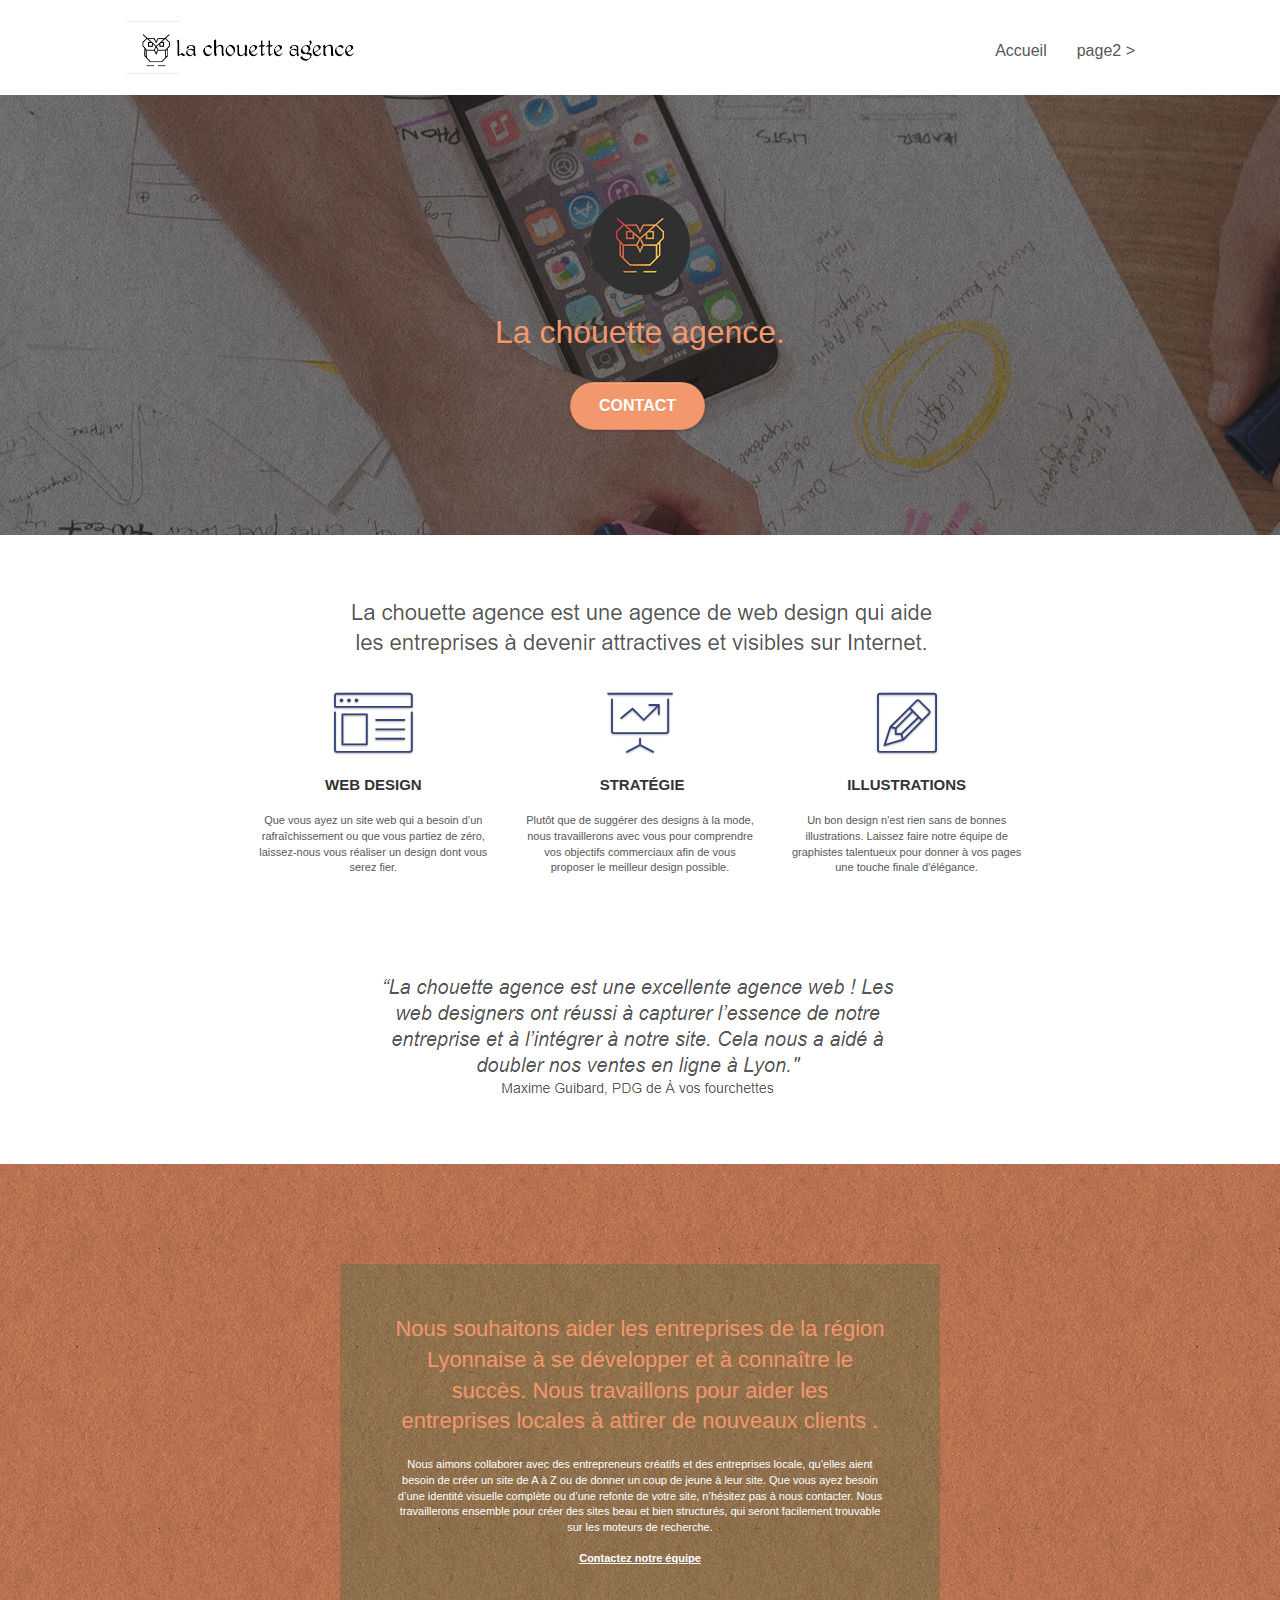
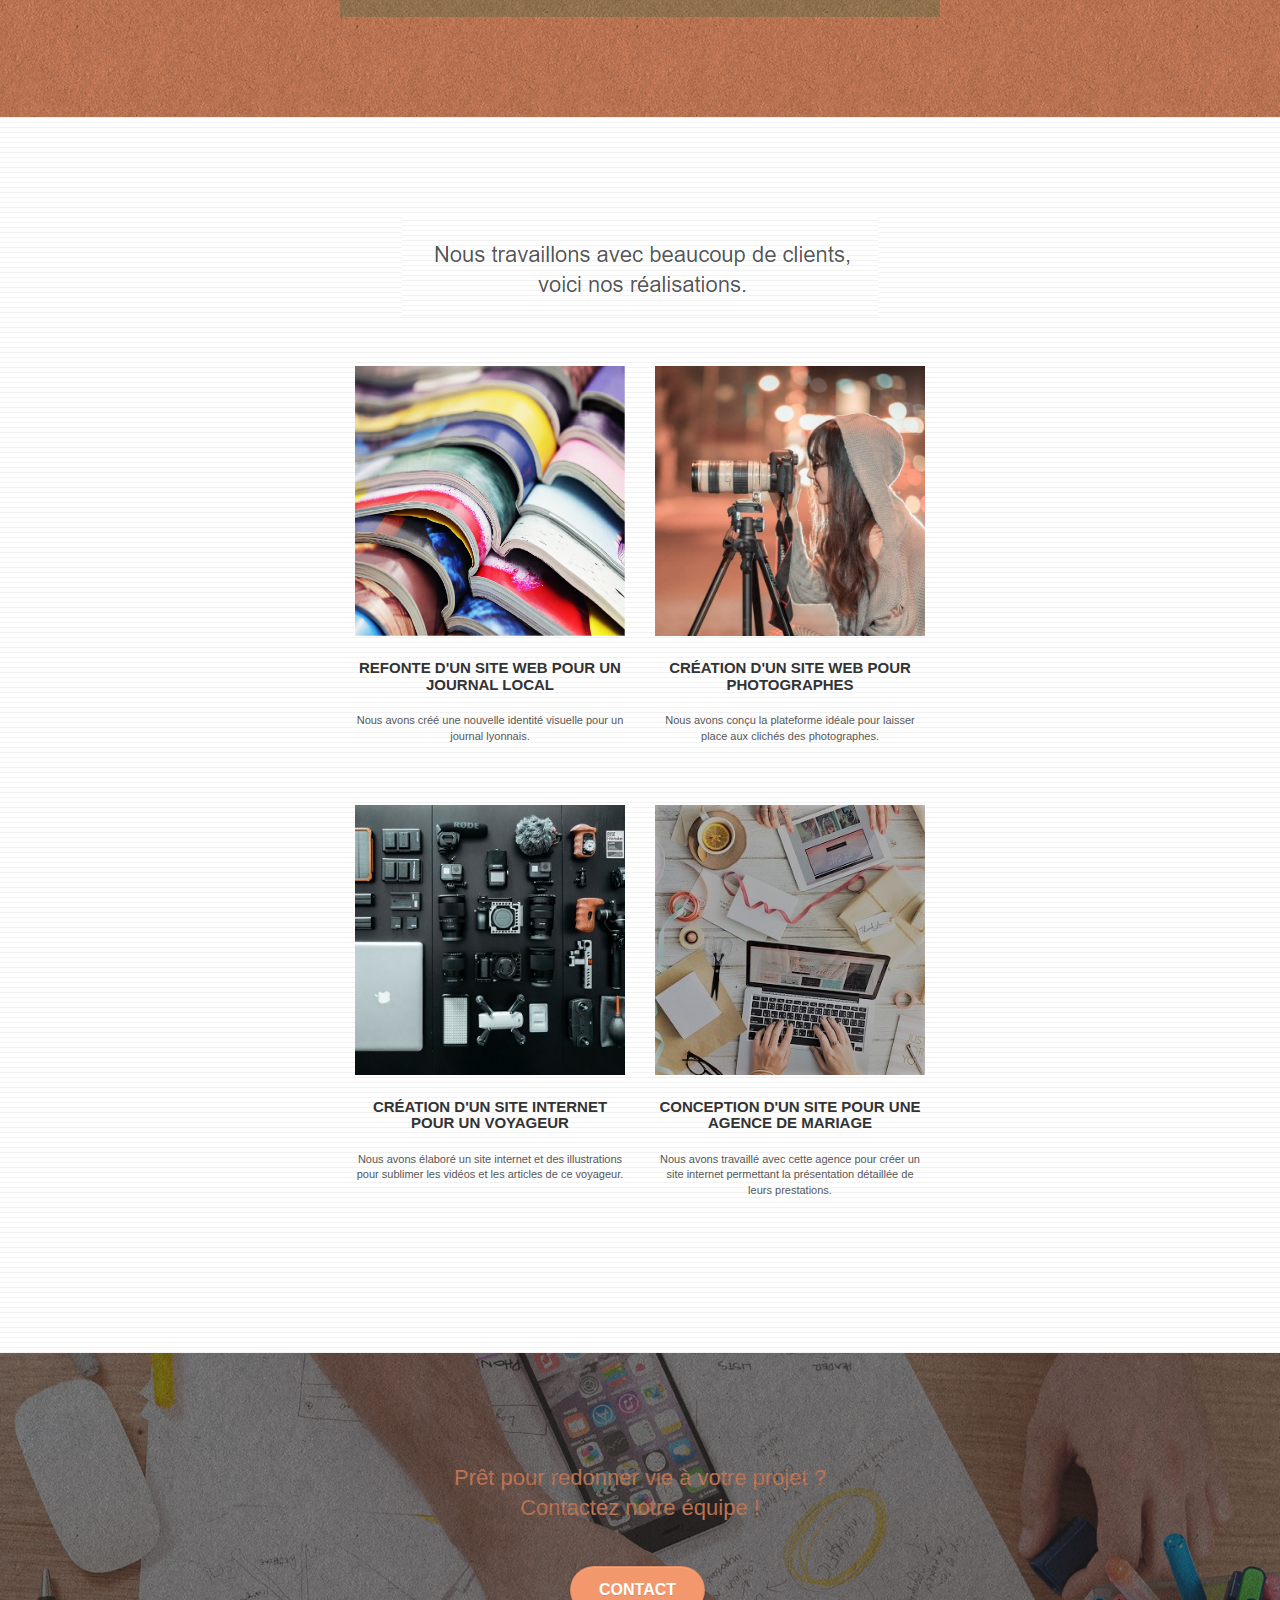
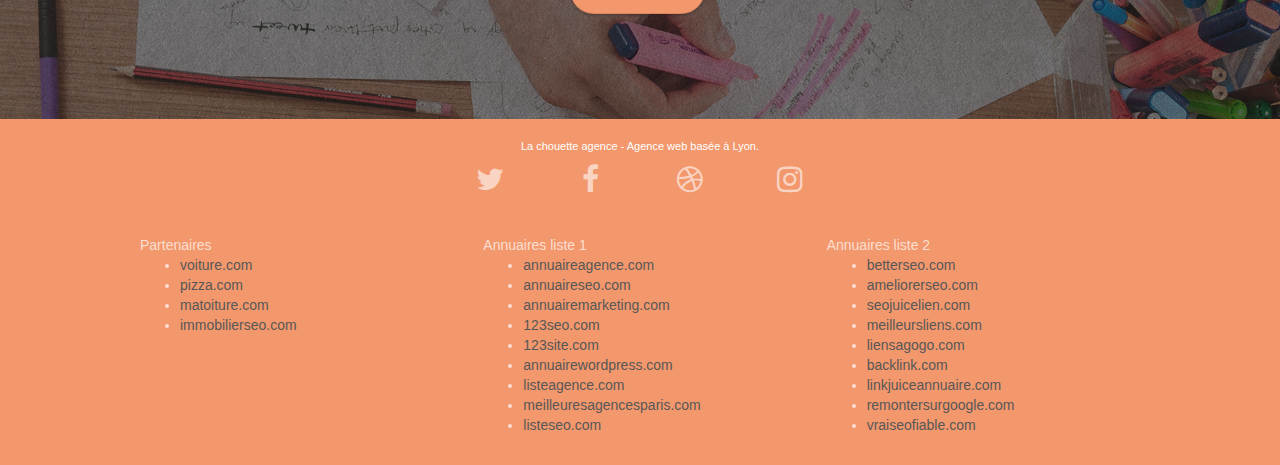
==== index.html @ a727c8bc "modif lang, title et mata name dans head" ====
<!doctype html>
<html lang="fr">
<head>
    <meta charset="utf-8">
    <meta name="description" content="Entreprise webdesign Lyon">
    <meta name="viewport" content="width=device-width, initial-scale=1.0, viewport-fit=cover">
    <link rel="shortcut icon" type="image/png" href="favicon.jpg">
    
	<link rel="stylesheet" type="text/css" href="./css/bootstrap.css">
	<link rel="stylesheet" type="text/css" href="style.css">
	<link rel="stylesheet" type="text/css" href="./css/font-awesome.css">
	<link rel="stylesheet" type="text/css" href="./css/et-line.css">
	
    
	<script src="./js/jquery-2.1.0.js"></script>
	<script src="./js/bootstrap.js"></script>
	<script src="./js/blocs.js"></script>
	<script src="./js/jquery.touchSwipe.js" defer></script>
	<script src="./js/gmaps.js"></script>

    <title>La Chouette Agence - Entreprise webdesign Lyon</title>

    
<!-- Analytics -->
 
<!-- Analytics END -->
    
</head>
<body>
<!-- Principal conteneur -->
<div class="page-container">
    
<!-- bloc-0 -->
<div class="bloc bgc-white l-bloc " id="bloc-0">
	<div class="container bloc-sm">

		<nav class="navbar row">
			<div class="navbar-header">
				<div class="keywords" style="color:#cccccc;font-size:1px;">Agence web à paris, stratégie web, web design, illustrations, design de site web, site web, web, internet, site internet, site</div>
				<a class="navbar-brand" href="index.html"><img src="img/la-chouette-agence.png" alt="paris web design logo agence web meilleure agence" height="40" /></a>
				<div class="keywords" style="color:#cccccc;font-size:1px;">Agence web à paris, stratégie web, web design, illustrations, design de site web, site web, web, internet, site internet, site</div>
				<button id="nav-toggle" type="button" class="ui-navbar-toggle navbar-toggle" data-toggle="collapse" data-target=".navbar-1">
					<span class="sr-only">Toggle navigation</span><span class="icon-bar"></span><span class="icon-bar"></span><span class="icon-bar"></span>
				</button>
			</div>
			<div class="collapse navbar-collapse navbar-1 special-dropdown-nav">
				<ul class="site-navigation nav navbar-nav">
					<li>
						<a href="index.html">Accueil</a>
					</li>
					<li>
					</li>
					<li>
						<a href="page2.html">page2 &gt;</a>
					</li>
				</ul>
			</div>
		</nav>
	</div>
</div>
<!-- bloc-0 END -->

<!-- bloc-1-presentation -->
<div class="bloc bgc-dark-slate-blue bg-banniere d-bloc bg-t-edge bloc-bg-texture texture-paper b-parallax" id="bloc-1-hero">
	<div class="container bloc-lg">
		<div class="row tight-width-whitespace">
			<div class="col-sm-12">
				<img src="img/logo.png" class="center-block image-resize-mode" width="100" alt="La chouette agence, agence web paris, création logo paris" />
				<h1 class="text-center hero-bloc-text tc-white ">
					La chouette agence.
				</h1>
				<div class="text-center">
					<a href="page2.html" class="btn btn-lg btn-clean btn-rd cta-hero btn-atomic-tangerine" id="cta-hero">Contact</a>
				</div>
			</div>
		</div>
	</div>
</div>
<!-- bloc-1-presentation END -->

<!-- bloc-2-services -->
<div class="bloc bgc-white l-bloc" id="bloc-2-services">
	<div class="container bloc-md">
		<div class="row">
			<div class="col-sm-12 text-center">
				<img alt="agence web, agence web paris, web design paris, stratégie web" src="img/title.png" />
			</div>
		</div>
		<div class="row voffset-lg med-width-whitespace">
			<div class="col-sm-4">
				<div class="text-center">
					<span class="et-icon-browser sm-shadow icon-dark-slate-blue icons icon-lg"></span>
				</div>
				<h3 class="mg-md text-center">
					Web design
				</h3>
				<p class="text-center ">
					Que vous ayez un site web qui a besoin d&rsquo;un rafraîchissement ou que vous partiez de zéro, laissez-nous vous réaliser un design dont vous serez fier.
				</p>
			</div>
			<div class="col-sm-4">
				<div class="text-center">
					<span class="et-icon-presentation sm-shadow icon-dark-slate-blue icons icon-lg"></span>
				</div>
				<h3 class="mg-md text-center">
					&nbsp;Stratégie
				</h3>
				<p class="text-center ">
					Plutôt que de suggérer des designs à la mode, nous travaillerons avec vous pour comprendre vos objectifs commerciaux afin de vous proposer le meilleur design possible.<br>
				</p>
			</div>
			<div class="col-sm-4">
				<div class="text-center">
					<span class="et-icon-edit sm-shadow icon-dark-slate-blue icons icon-lg"></span>
				</div>
				<h3 class="mg-md text-center">
					Illustrations
				</h3>
				<p class="text-center ">
					Un bon design n'est rien sans de bonnes illustrations. Laissez faire notre équipe de graphistes talentueux pour donner à vos pages une touche finale d'élégance.
				</p>
			</div>
		</div>
		<div class="row voffset-lg voffset">
			<div class="col-xs-12 col-md-8 col-md-offset-2 text-center">
				<img alt="agence web, agence web paris, web design paris, stratégie web" src="img/citation.png" />

			</div>
		</div>
	</div>
</div>
<!-- bloc-2-services END -->

<!-- bloc-3-what-i-do -->
<div class="bloc tc-white bgc-atomic-tangerine bg-presentation d-bloc bloc-bg-texture texture-paper b-parallax" id="bloc-3-what-i-do">
	<div class="container bloc-lg">
		<div class="row tight-width-whitespace black-background">
			<div class="col-sm-12">
				<h2 class="mg-md text-center tc-white">
					Nous souhaitons aider les entreprises de la région Lyonnaise à se développer et à connaître le succès. Nous travaillons pour aider les entreprises locales à attirer de nouveaux clients .<br>
				</h2>
				<p class="text-center white">
					Nous aimons collaborer avec des entrepreneurs créatifs et des entreprises locale, qu’elles aient besoin de créer un site de A à Z ou de donner un coup de jeune à leur site. Que vous ayez besoin d’une identité visuelle complète ou d’une refonte de votre site, n’hésitez pas à nous contacter. Nous travaillerons ensemble pour créer des sites beau et bien structurés, qui seront facilement trouvable sur les moteurs de recherche. <br><br><a class="ltc-white bold-link" href="page2.html">Contactez notre équipe</a><br>
				</p>
			</div>
		</div>
	</div>
</div>
<!-- bloc-3-what-i-do END -->

<!-- bloc-4-portfolio -->
<div class="bloc bgc-white bg-lines-h2-bg bg-repeat l-bloc" id="bloc-4-portfolio">
	<div class="container bloc-lg">
		<div class="row">
			<div class="col-sm-12 text-center">
				<img alt="agence web, agence web paris, web design paris, stratégie web" src="img/title2.png" />
			</div>
		</div>
		<div class="row tight-width-whitespace portfolio-row">
			<div class="col-sm-6">
				<a href="#" data-lightbox="img/1.jpg" data-gallery-id="gallery-1" data-caption="Refonte d'un site web pour un journal local" data-frame="snapshot-lb"><img src="img/1.jpg" alt="paris web design logo agence web meilleure agence et refonte site web journal" class="img-responsive portfolio-thumb" /></a>
				<h3 class="mg-md text-center">
					Refonte d'un site web pour un journal local
				</h3>
				<p class="text-center">
					Nous avons créé une nouvelle identité visuelle pour un journal lyonnais.
				</p>
			</div>
			<div class="col-sm-6">
				<a href="#" data-lightbox="img/2.jpg" data-gallery-id="gallery-1" data-caption="Création d'un site web pour photographes" data-frame="snapshot-lb"><img src="img/2.jpg" class="img-responsive portfolio-thumb" alt="paris web design logo agence web meilleure agence, Création d'un site web pour photographes" /></a>
				<h3 class="mg-md text-center">
					Création d'un site web pour photographes
				</h3>
				<p class="text-center">
					Nous avons conçu la plateforme idéale pour laisser place aux clichés des photographes.
				</p>
			</div>
		</div>
		<div class="row tight-width-whitespace portfolio-row">
			<div class="col-sm-6">
				<a href="#" data-lightbox="img/3.bmp" data-gallery-id="gallery-1" data-caption="Création d'un site internet pour un voyageur" data-frame="snapshot-lb"><img src="img/3.bmp" class="img-responsive portfolio-thumb" alt="paris web design logo agence web meilleure agence, Création d'un site web pour voyageur"/></a>
				<h3 class="mg-md text-center">
					Création d'un site internet pour un voyageur
				</h3>
				<p class="text-center">
					Nous avons élaboré un site internet et des illustrations pour sublimer les vidéos et les articles de ce voyageur.
				</p>
			</div>
			<div class="col-sm-6">
				<a href="#" data-lightbox="img/4.bmp" data-gallery-id="gallery-1" data-caption="Conception d'un site pour une agence de mariage" data-frame="snapshot-lb"><img src="img/4.bmp" class="img-responsive portfolio-thumb" alt="paris web design logo agence web meilleure agence, Création d'un site web pour agence de mariage" /></a>
				<h3 class="mg-md text-center">
					Conception d'un site pour une agence de mariage
				</h3>
				<p class="text-center">
					Nous avons travaillé avec cette agence pour créer un site internet permettant la présentation détaillée de leurs prestations.
				</p>
			</div>
		</div>
	</div>
</div>
<!-- bloc-4-portfolio END -->

<!-- bloc-5-cta -->
<div class="bloc bgc-dark-slate-blue bg-banniere d-bloc bloc-bg-texture texture-paper" id="bloc-5-cta">
	<div class="container bloc-lg">
		<div class="row">
			<h2 class="mg-md text-center tc-white">
				Prêt pour redonner vie à votre projet ?<br>Contactez notre équipe !
			</h2>
			<div class="col-sm-12 text-center">
				<a href="page2.html" class="btn btn-atomic-tangerine btn-clean btn-rd btn-lg cta-hero">Contact</a>
			</div>
		</div>
	</div>
</div>
<!-- bloc-5-cta END -->

<!-- Footer - bloc-8 -->
<div class="bloc bgc-atomic-tangerine d-bloc" id="bloc-8">
	<div class="container bloc-sm">
		<div class="row">
			<div class="col-sm-12">
				<p class="text-center white">
					La chouette agence - Agence web basée à Lyon.<br>
				</p>
				<div class="row row-no-gutters social">
					<div class="col-sm-3">
						<div class="text-center">
							<a class="social" href="index.html"><span class="fa fa-twitter icon-md"></span></a>
						</div>
					</div>
					<div class="col-sm-3">
						<div class="text-center">
							<a class="social" href="index.html"><span class="fa fa-facebook icon-md"></span></a>
						</div>
					</div>
					<div class="col-sm-3">
						<div class="text-center">
							<a class="social" href="index.html"><span class="fa fa-dribbble icon-md"></span></a>
						</div>
					</div>
					<div class="col-sm-3">
						<div class="text-center">
							<a class="social" href="index.html"><span class="fa fa-instagram icon-md"></span></a>
						</div>
					</div>
					<div class="keywords" style="color:#F3976C;">Agence web à paris, stratégie web, web design, illustrations, design de site web, site web, web, internet, site internet, site</div>
				</div>
				<div class="row">
					<div class="col-sm-4">
						Partenaires
							<ul>
								<li><a href="voiture.com">voiture.com</a></li>
								<li><a href="pizza.com">pizza.com</a></li>
								<li><a href="matoiture.com">matoiture.com</a></li>
								<li><a href="immobilierseo.com">immobilierseo.com</a></li>
							</ul>		
					</div>
					<div class="col-sm-4">
						Annuaires liste 1
						<ul>
							<li><a href="annuaireagence.com">annuaireagence.com</a></li>
							<li><a href="annuaireseo.com">annuaireseo.com</a></li>
							<li><a href="annuairemarketing.com">annuairemarketing.com</a></li>
							<li><a href="123seoture.com">123seo.com</a></li>
							<li><a href="123site.com">123site.com</a></li>
							<li><a href="annuairewordpress.com">annuairewordpress.com</a></li>
							<li><a href="listeagence.com">listeagence.com</a></li>
							<li><a href="meilleuresagencesparis.com">meilleuresagencesparis.com</a></li>
							<li><a href="listeseo.com">listeseo.com</a></li>
						</ul>
					</div>
					<div class="col-sm-4">
						Annuaires liste 2
						<ul>
							<li><a href="betterseo.com">betterseo.com</a></li>
							<li><a href="ameliorerseo.com">ameliorerseo.com</a></li>
							<li><a href="seojuicelien.com">seojuicelien.com</a></li>
							<li><a href="meilleursliens.com">meilleursliens.com</a></li>
							<li><a href="liensagogo.com">liensagogo.com</a></li>
							<li><a href="backlink.com">backlink.com</a></li>
							<li><a href="linkjuiceannuaire.com">linkjuiceannuaire.com</a></li>
							<li><a href="remontersurgoogle.com">remontersurgoogle.com</a></li>
							<li><a href="vraiseofiable.com">vraiseofiable.com</a></li>
						</ul>
					</div>
				</div>
			</div>
		</div>
	</div>
</div>
<!-- Footer - bloc-8 END -->

</div>
<!-- Principal conteneur END -->
    

</body>
</html>
---- style.css ----
body {
    margin: 0;
    padding: 0;
    background: #FFF;
    overflow-x: hidden;
    -webkit-font-smoothing: antialiased;
    -moz-osx-font-smoothing: grayscale;
}

a,
button {
    transition: all .3s ease-in-out;
    outline: none!important;
}

a:hover {
    text-decoration: none;
    cursor: pointer;
}

#page-loading-blocs-notifaction {
    position: fixed;
    top: 0;
    bottom: 0;
    width: 100%;
    z-index: 100000;
    background: #FFFFFF url("img/pageload-spinner.gif") no-repeat center center;
}

.bloc {
    width: 100%;
    clear: both;
    background: 50% 50% no-repeat;
    padding: 0 50px;
    -webkit-background-size: cover;
    -moz-background-size: cover;
    -o-background-size: cover;
    background-size: cover;
    position: relative;
}

.bloc .container {
    padding-left: 0;
    padding-right: 0;
}

.bloc-lg {
    padding: 100px 50px;
}

.bloc-md {
    padding: 50px;
}

.bloc-sm {
    padding: 20px 50px;
}

.bg-center,
.bg-l-edge,
.bg-r-edge,
.bg-t-edge,
.bg-b-edge,
.bg-tl-edge,
.bg-bl-edge,
.bg-tr-edge,
.bg-br-edge,
.bg-repeat {
    -webkit-background-size: auto!important;
    -moz-background-size: auto!important;
    -o-background-size: auto!important;
    background-size: auto!important;
}

.bg-repeat {
    background: repeat;
}

.bg-t-edge {
    background: top no-repeat;
}

.bloc-bg-texture::before {
    content: "";
    background-size: 2px 2px;
    position: absolute;
    top: 0;
    bottom: 0;
    left: 0;
    right: 0;
}

.texture-paper::before {
    background: url("img/texture-paper.png");
    background-size: 280px 280px;
}

.b-parallax {
    background-attachment: fixed;
}

.d-bloc {
    color: rgba(255, 255, 255, .7);
}

.d-bloc button:hover {
    color: rgba(255, 255, 255, .9);
}

.d-bloc .icon-round,
.d-bloc .icon-square,
.d-bloc .icon-rounded,
.d-bloc .icon-semi-rounded-a,
.d-bloc .icon-semi-rounded-b {
    border-color: rgba(255, 255, 255, .9);
}

.d-bloc .divider-h span {
    border-color: rgba(255, 255, 255, .2);
}

.d-bloc .a-btn,
.d-bloc .navbar a,
.d-bloc .navbar-brand,
.d-bloc a .icon-sm,
.d-bloc a .icon-md,
.d-bloc a .icon-lg,
.d-bloc a .icon-xl,
.d-bloc h1 a,
.d-bloc h2 a,
.d-bloc h3 a,
.d-bloc h4 a,
.d-bloc h5 a,
.d-bloc h6 a,
.d-bloc p a {
    color: rgba(255, 255, 255, .6);
}

.d-bloc .a-btn:hover,
.d-bloc .navbar a:hover,
.d-bloc .navbar-brand:hover,
.d-bloc a:hover .icon-sm,
.d-bloc a:hover .icon-md,
.d-bloc a:hover .icon-lg,
.d-bloc a:hover .icon-xl,
.d-bloc h1 a:hover,
.d-bloc h2 a:hover,
.d-bloc h3 a:hover,
.d-bloc h4 a:hover,
.d-bloc h5 a:hover,
.d-bloc h6 a:hover,
.d-bloc p a:hover {
    color: rgba(255, 255, 255, 1);
}

.d-bloc .navbar-toggle .icon-bar {
    background: rgba(255, 255, 255, 1);
}

.d-bloc .btn-wire,
.d-bloc .btn-wire:hover {
    color: rgba(255, 255, 255, 1);
    border-color: rgba(255, 255, 255, 1);
}

.d-bloc .panel {
    color: rgba(0, 0, 0, .5);
}

.d-bloc .panel button:hover {
    color: rgba(0, 0, 0, .7);
}

.d-bloc .panel icon {
    border-color: rgba(0, 0, 0, .7);
}

.d-bloc .panel .divider-h span {
    border-color: rgba(0, 0, 0, .1);
}

.d-bloc .panel .a-btn {
    color: rgba(0, 0, 0, .6);
}

.d-bloc .panel .a-btn:hover {
    color: rgba(0, 0, 0, 1);
}

.d-bloc .panel .btn-wire,
.d-bloc .panel .btn-wire:hover {
    color: rgba(0, 0, 0, .7);
    border-color: rgba(0, 0, 0, .3);
}

.d-bloc .panel,
.l-bloc {
    color: rgba(0, 0, 0, .5);
}

.d-bloc .panel button:hover,
.l-bloc button:hover {
    color: rgba(0, 0, 0, .7);
}

.l-bloc .icon-round,
.l-bloc .icon-square,
.l-bloc .icon-rounded,
.l-bloc .icon-semi-rounded-a,
.l-bloc .icon-semi-rounded-b {
    border-color: rgba(0, 0, 0, .7);
}

.d-bloc .panel .divider-h span,
.l-bloc .divider-h span {
    border-color: rgba(0, 0, 0, .1);
}

.d-bloc .panel .a-btn,
.l-bloc .a-btn,
.l-bloc .navbar a,
.l-bloc .navbar-brand,
.l-bloc a .icon-sm,
.l-bloc a .icon-md,
.l-bloc a .icon-lg,
.l-bloc a .icon-xl,
.l-bloc h1 a,
.l-bloc h2 a,
.l-bloc h3 a,
.l-bloc h4 a,
.l-bloc h5 a,
.l-bloc h6 a,
.l-bloc p a {
    color: rgba(0, 0, 0, .6);
}

.d-bloc .panel .a-btn:hover,
.l-bloc .a-btn:hover,
.l-bloc .navbar a:hover,
.l-bloc .navbar-brand:hover,
.l-bloc a:hover .icon-sm,
.l-bloc a:hover .icon-md,
.l-bloc a:hover .icon-lg,
.l-bloc a:hover .icon-xl,
.l-bloc h1 a:hover,
.l-bloc h2 a:hover,
.l-bloc h3 a:hover,
.l-bloc h4 a:hover,
.l-bloc h5 a:hover,
.l-bloc h6 a:hover,
.l-bloc p a:hover {
    color: rgba(0, 0, 0, 1);
}

.l-bloc .navbar-toggle .icon-bar {
    color: rgba(0, 0, 0, .6);
}

.d-bloc .panel .btn-wire,
.d-bloc .panel .btn-wire:hover,
.l-bloc .btn-wire,
.l-bloc .btn-wire:hover {
    color: rgba(0, 0, 0, .7);
    border-color: rgba(0, 0, 0, .3);
}

.voffset {
    margin-top: 30px;
}

.voffset-lg {
    margin-top: 80px;
}

.row-no-gutters {
    margin-right: 0;
    margin-left: 0;
}

.row.row-no-gutters > [class^="col-"],
.row.row-no-gutters > [class*=" col-"] {
    padding-right: 0;
    padding-left: 0;
}

#bloc-1-hero h1 {
    font-size: 32px;
}

.navbar {
    margin-bottom: 0;
    z-index: 1;
}

.navbar-brand {
    height: auto;
    padding: 3px 15px;
    font-size: 25px;
    font-weight: normal;
    font-weight: 600;
    line-height: 44px;
}

.navbar-brand img {
    max-height: 200px;
    margin: 0 5px 0 0;
    display: inline;
}

.navbar-brand img[src$=svg] {
    min-width: 100px;
}

.nav-center .navbar-brand img {
    margin: 0;
}

.navbar .nav {
    padding-top: 2px;
    margin-right: -16px;
    float: right;
    z-index: 1;
}

.nav > li {
    float: left;
    margin-top: 4px;
    font-size: 16px;
}

.navbar-nav .open .dropdown-menu > li > a {
    text-align: inherit;
}

.nav > li a:hover,
.nav > li a:focus {
    background: transparent;
}

.navbar-toggle {
    margin: 10px 10px 0 0;
    border: 0px;
}

.navbar-toggle:hover {
    background: transparent!important;
}

.navbar-toggle .icon-bar {
    background-color: rgba(0, 0, 0, .5);
    width: 26px;
}

.nav-invert .navbar .nav {
    float: left;
}

.nav-invert .navbar-header,
.nav-invert .navbar-brand {
    float: right;
    position: relative;
    z-index: 2;
}

@media (min-width: 768px) {
    .site-navigation {
        position: absolute;
        top: 50%;
        right: 20px;
        transform: translate(0, -50%);
        -webkit-transform: translateY(-50%);
    }
    .nav > li .dropdown-menu a,
    .nav > li .dropdown-menu a:hover {
        color: #484848;
    }
    .nav-invert .site-navigation {
        left: 0;
        right: 0;
    }
    .nav-center {
        text-align: center;
    }
    .nav-center .navbar-header {
        width: 100%;
    }
    .nav-center .navbar-header,
    .nav-center .navbar-brand,
    .nav-center .nav > li {
        float: none;
        display: inline-block;
    }
    .nav-center .site-navigation {
        position: relative;
        width: 100%;
        right: 0;
        margin-right: 0px;
        margin-top: 20px;
    }
    .nav-center.mini-nav .navbar-toggle {
        float: none;
        margin: 10px auto 0;
    }
}

.nav > li > .dropdown a {
    background: none!important;
    display: block;
    padding: 14px 15px;
}

nav .caret {
    margin: 0 5px;
}

.dropdown-menu .dropdown-menu {
    top: -8px;
    left: 100%;
}

.dropdown-menu .dropmenu-flow-right {
    top: 100%;
    left: 0;
    margin-left: -1px;
    border-top-left-radius: 0;
    border-top-right-radius: 0;
}

.dropdown-menu .dropdown span {
    border: 4px solid black;
    border-top-color: transparent;
    border-right-color: transparent;
    border-bottom-color: transparent;
    margin: 6px -5px 0 0!important;
    float: right;
}

.mg-md {
    margin-top: 10px;
    margin-bottom: 20px;
}

.mg-lg {
    margin-top: 10px;
    margin-bottom: 40px;
}

.btn {
    margin: 0 5px 5px 0;
}

.btn.pull-right {
    margin: 0 0 5px 5px;
}

.btn-d,
.btn-d:hover,
.btn-d:focus {
    color: #FFF;
    background: rgba(0, 0, 0, .3);
}

button {
    outline: none!important;
}

.btn-rd {
    border-radius: 40px;
}

.btn-clean {
    border: 1px solid rgba(0, 0, 0, .08);
    border-bottom-color: rgba(0, 0, 0, .1);
    text-shadow: 0 1px 0 rgba(0, 0, 1, .1);
    box-shadow: 0 1px 3px rgba(0, 0, 1, .25), inset 0 1px 0 0 rgba(255, 255, 255, .15);
}

.icon-md {
    font-size: 30px!important;
}

.icon-lg {
    font-size: 60px!important;
}

.sm-shadow {
    text-shadow: 0 1px 2px rgba(0, 0, 0, .3);
}

.panel-sq,
.panel-sq .panel-heading,
.panel-sq .panel-footer {
    border-radius: 0;
}

.panel-rd {
    border-radius: 30px;
}

.panel-rd .panel-heading {
    border-radius: 29px 29px 0 0;
}

.panel-rd .panel-footer {
    border-radius: 0 0 29px 29px;
}

.form-control {
    border-color: rgba(0, 0, 0, .1);
    box-shadow: none;
}

.scrollToTop {
    width: 40px;
    height: 40px;
    position: fixed;
    bottom: 20px;
    right: 20px;
    opacity: 0;
    z-index: 500;
    transition: all .3s ease-in-out;
}

.scrollToTop span {
    margin-top: 6px;
}

.showScrollTop {
    font-size: 14px;
    opacity: 1;
}

a[data-lightbox] {
    position: relative;
    display: block;
    text-align: center;
}

a[data-lightbox]:hover::before {
    content: "+";
    font-family: "HelveticaNeue-Light", "Helvetica Neue Light", "Helvetica Neue", Helvetica, Arial;
    font-size: 32px;
    width: 50px;
    height: 50px;
    margin-left: -25px;
    border-radius: 50%;
    background: rgba(0, 0, 0, .6);
    color: #FFF;
    font-weight: 100;
    z-index: 1;
    position: absolute;
    top: 50%;
    transform: translateY(-50%);
    -webkit-transform: translateY(-50%);
}

a[data-lightbox]:hover img {
    opacity: 0.6;
    -webkit-animation-fill-mode: none;
    animation-fill-mode: none;
}

#lightbox-modal {
    display: flex;
    align-items: center;
}

#lightbox-modal .modal-dialog {
    width: 90%;
    max-width: 900px;
    margin: 0 auto 0;
}

#lightbox-modal .modal-dialog img {
    max-height: 90vh;
    margin: 0 auto;
}

.lightbox-caption {
    padding: 20px;
    color: #FFF;
    background: rgba(0, 0, 0, .5);
    position: absolute;
    left: 15px;
    right: 15px;
    bottom: 5px;
}

.close-lightbox {
    color: #FFF;
    font-size: 30px;
    position: absolute;
    top: 20px;
    right: 20px;
    z-index: 20;
    background: rgba(0, 0, 0, .5);
    border: none;
    line-height: 30px;
    padding: 0 9px 5px;
    opacity: 0.3;
}

.close-lightbox:hover,
.next-lightbox:hover,
.prev-lightbox:hover {
    opacity: 1.0;
    color: #FFF;
}

.next-lightbox,
.prev-lightbox {
    font-size: 20px;
    color: rgba(255, 255, 255, .9);
    background: rgba(0, 0, 0, .5);
    transition: all .2s ease-in-out;
    position: absolute;
    top: 45%;
    z-index: 1;
    opacity: 0.4;
}

.next-lightbox {
    padding: 6px 8px 1px 13px;
    right: 25px;
}

.prev-lightbox {
    padding: 6px 13px 1px 10px;
    left: 25px;
}

.snapshot-lb .modal-body {
    padding-bottom: 45px;
}

.snapshot-lb .lightbox-caption {
    padding: 0;
    color: rgba(0, 0, 0, .5);
    background: none;
}

h1,
h2,
h3,
h4,
h5,
h6,
p,
label,
.btn,
a {
    font-family: "helvetica";
    font-weight: 400;
    color: #575757!important;
}

.container {
    max-width: 1000px;
}

.hero-bloc-text {
    font-size: 38px;
}

.hero-bloc-text-sub {
    font-size: 36px;
}

.statement-bloc-text {
    line-height: 26px;
    font-style: italic;
    font-size: 20px;
    text-align: center;
    font-weight: lighter;
    max-width: 520px;
    margin: auto auto auto auto;
}

p {
    font-size: 11px;
}

.tight-width-whitespace {
    max-width: 600px;
    margin: auto auto auto auto;
}

.h1 {
    font-size: 20px;
    font-family: "Open Sans";
}

.cta-hero {
    margin-top: 22px;
    color: #FFFFFF!important;
    text-transform: uppercase;
    padding: 12px 28px 12px 28px;
    font-size: 16px;
    font-weight: 700;
}

.social {
    max-width: 400px;
    margin: auto auto auto auto;
}

h2 {
    font-size: 22px;
    line-height: 1.4em;
}

h3 {
    font-size: 15px;
    text-transform: uppercase;
    font-weight: 700;
    color: #333333!important;
}

.med-width-whitespace {
    max-width: 800px;
    margin: auto auto auto auto;
    box-shadow: 0px 0px 0px #000000;
}

h1 {
    color: #333333!important;
}

h4 {
    color: #333333!important;
}

.icons {
    margin-bottom: 14px;
    margin-top: 24px;
}

.white {
    color: #FFFFFF!important;
}

.portfolio-thumb {
    margin-bottom: 24px;
}

.portfolio-row {
    margin-bottom: 44px;
    margin-top: 50px;
}

.avatar {
    box-shadow: 0px 4px 9px rgba(0, 0, 0, 0.3);
}

.black-background {
    background-color: rgba(165, 147, 99, 0.7);
    padding: 40px 40px 40px 40px;
}

.bold-link {
    font-weight: 900;
    text-decoration: underline!important;
}

.bgc-white {
    background-color: #FFFFFF;
}

.bgc-dark-slate-blue {
    background-color: #364577;
}

.bgc-atomic-tangerine {
    background-color: #F3976C;
}

.tc-white {
    color: #F3976C!important;
}

.btn-atomic-tangerine {
    background: #F3976C;
    color: #FFFFFF!important;
}

.btn-atomic-tangerine:hover {
    background: #c27956!important;
    color: #FFFFFF!important;
}

.ltc-white {
    color: #FFFFFF!important;
}

.ltc-white:hover {
    color: #cccccc!important;
}

.ltc-atomic-tangerine {
    color: #F3976C!important;
}

.ltc-atomic-tangerine:hover {
    color: #c27956!important;
}

.icon-dark-slate-blue {
    color: #364577!important;
    border-color: #364577!important;
}

.bg-dots-bg {
    background-image: url("img/dots-bg.png");
}

.bg-lines-h2-bg {
    background-image: url("img/lines-h2-bg.png");
}

.bg-banniere {
    background-image: url("img/la-chouette-agence-banniere.jpg");
}

.bg-presentation {
    background-image: url("img/image-de-presentation.bmp");
}

@media (max-width: 1024px) {
    .bloc {
        padding-left: 20px;
        padding-right: 20px;
    }
    .bloc.full-width-bloc,
    .bloc-tile-2.full-width-bloc .container,
    .bloc-tile-3.full-width-bloc .container,
    .bloc-tile-4.full-width-bloc .container {
        padding-left: 0;
        padding-right: 0;
    }
}

@media (max-width: 992px) and (min-width: 768px) {
    .navbar .nav {
        max-width: 80%
    }
    .nav-center.navbar .nav {
        max-width: 100%
    }
}

@media only screen and (min-device-width: 768px) and (max-device-width: 1024px) and (orientation: landscape) {
    .b-parallax {
        background-attachment: scroll;
    }
}

@media only screen and (min-device-width: 1024px) and (max-device-width: 1366px) and (-webkit-min-device-pixel-ratio: 1.5) {
    .b-parallax {
        background-attachment: scroll;
    }
}

@media (max-width: 991px) {
    .container {
        width: 100%;
    }
    .b-parallax {
        background-attachment: scroll;
    }
    .page-container,
    #hero-bloc {
        overflow-x: hidden;
        position: relative;
    }
    .bloc {
        padding-left: constant(safe-area-inset-left);
        padding-right: constant(safe-area-inset-right);
    }
    .bloc-group,
    .bloc-group .bloc {
        display: block;
        width: 100%;
    }
    .bloc-fill-screen .fill-bloc-top-edge,
    .bloc-fill-screen .fill-bloc-bottom-edge {
        padding: 0 20px;
        padding-left: constant(safe-area-inset-left);
        padding-right: constant(safe-area-inset-right);
    }
}

@media (max-width: 767px) {
    .page-container {
        overflow-x: hidden;
        position: relative;
    }
    h1,
    h2,
    h3,
    h4,
    h5,
    h6,
    p,
    #disqus_thread {
        padding-left: 10px!important;
        padding-right: 10px!important;
    }
    .b-parallax {
        background-attachment: scroll;
    }
    .navbar .nav {
        padding-top: 0;
        border-top: 1px solid rgba(0, 0, 0, .2);
        float: none!important;
    }
    .navbar.row {
        margin-left: 0;
        margin-right: 0;
    }
    .site-navigation {
        position: inherit;
        transform: none;
        -webkit-transform: none;
        -ms-transform: none;
    }
    .nav > li {
        margin-top: 0;
        border-bottom: 1px solid rgba(0, 0, 0, .1);
        background: rgba(0, 0, 0, .05);
        text-align: left;
        padding-left: 15px;
        width: 100%;
    }
    .nav > li:hover {
        background: rgba(0, 0, 0, .08);
    }
    .dropdown .dropdown a .caret {
        float: none;
        margin: 5px 0 0 10px!important;
        border: 4px solid black;
        border-bottom-color: transparent;
        border-right-color: transparent;
        border-left-color: transparent;
    }
    #hero-bloc .navbar .nav {
        background: rgba(0, 0, 0, .8);
    }
    #hero-bloc .navbar .nav a {
        color: rgba(255, 255, 255, .6);
    }
    .hero {
        padding: 50px 0;
    }
    .hero-nav {
        left: -1px;
        right: -1px;
    }
    .navbar-collapse {
        padding: 0;
        overflow-x: hidden;
        -webkit-box-shadow: none;
        box-shadow: none;
    }
    .navbar-brand img {
        max-height: 40px;
        width: auto;
    }
    .nav-invert .navbar-header {
        float: none;
        width: 100%;
    }
    .nav-invert .navbar-toggle {
        float: left;
        margin-left: 10px;
    }
    .bloc {
        padding-left: 0;
        padding-right: 0;
    }
    .bloc-xxl,
    .bloc-xl,
    .bloc-lg {
        padding: 40px 0;
    }
    .bloc-sm,
    .bloc-md {
        padding-left: 0;
        padding-right: 0;
    }
    .bloc-tile-2 .container,
    .bloc-tile-3 .container,
    .bloc-tile-4 .container,
    .bloc-fill-screen .fill-bloc-top-edge,
    .bloc-fill-screen .fill-bloc-bottom-edge {
        padding-left: 0;
        padding-right: 0;
    }
    .a-block {
        padding: 0 10px;
    }
    .btn-dwn {
        display: none;
    }
    .voffset {
        margin-top: 5px;
    }
    .voffset-md {
        margin-top: 20px;
    }
    .voffset-lg {
        margin-top: 30px;
    }
    form {
        padding: 5px;
    }
    .close-lightbox {
        display: inline-block;
    }
    .blocsapp-device-iphone5 {
        background-size: 216px 425px;
        padding-top: 60px;
        width: 216px;
        height: 425px;
    }
    .blocsapp-device-iphone5 img {
        width: 180px;
        height: 320px;
    }
}

@media (max-width: 400px) {
    .bloc {
        padding-left: 0;
        padding-right: 0;
    }
}

@media (max-width: 767px) {
    .bloc-mob-center-text {
        text-align: center;
    }
}
---- css/et-line.css ----
@font-face {
    font-family: et-line;
    src: url(../fonts/et-line.eot);
    src: url(../fonts/et-line.eot?#iefix) format('embedded-opentype'), url(../fonts/et-line.woff) format('woff'), url(../fonts/et-line.ttf) format('truetype'), url(../fonts/et-line.svg#et-line) format('svg');
    font-weight: 400;
    font-style: normal
}

.et-icon-adjustments,
.et-icon-alarmclock,
.et-icon-anchor,
.et-icon-aperture,
.et-icon-attachment,
.et-icon-bargraph,
.et-icon-basket,
.et-icon-beaker,
.et-icon-bike,
.et-icon-book-open,
.et-icon-briefcase,
.et-icon-browser,
.et-icon-calendar,
.et-icon-camera,
.et-icon-caution,
.et-icon-chat,
.et-icon-circle-compass,
.et-icon-clipboard,
.et-icon-clock,
.et-icon-cloud,
.et-icon-compass,
.et-icon-desktop,
.et-icon-dial,
.et-icon-document,
.et-icon-documents,
.et-icon-download,
.et-icon-dribbble,
.et-icon-edit,
.et-icon-envelope,
.et-icon-expand,
.et-icon-facebook,
.et-icon-flag,
.et-icon-focus,
.et-icon-gears,
.et-icon-genius,
.et-icon-gift,
.et-icon-global,
.et-icon-globe,
.et-icon-googleplus,
.et-icon-grid,
.et-icon-happy,
.et-icon-hazardous,
.et-icon-heart,
.et-icon-hotairballoon,
.et-icon-hourglass,
.et-icon-key,
.et-icon-laptop,
.et-icon-layers,
.et-icon-lifesaver,
.et-icon-lightbulb,
.et-icon-linegraph,
.et-icon-linkedin,
.et-icon-lock,
.et-icon-magnifying-glass,
.et-icon-map,
.et-icon-map-pin,
.et-icon-megaphone,
.et-icon-mic,
.et-icon-mobile,
.et-icon-newspaper,
.et-icon-notebook,
.et-icon-paintbrush,
.et-icon-paperclip,
.et-icon-pencil,
.et-icon-phone,
.et-icon-picture,
.et-icon-pictures,
.et-icon-piechart,
.et-icon-presentation,
.et-icon-pricetags,
.et-icon-printer,
.et-icon-profile-female,
.et-icon-profile-male,
.et-icon-puzzle,
.et-icon-quote,
.et-icon-recycle,
.et-icon-refresh,
.et-icon-ribbon,
.et-icon-rss,
.et-icon-sad,
.et-icon-scissors,
.et-icon-scope,
.et-icon-search,
.et-icon-shield,
.et-icon-speedometer,
.et-icon-strategy,
.et-icon-streetsign,
.et-icon-tablet,
.et-icon-target,
.et-icon-telescope,
.et-icon-toolbox,
.et-icon-tools,
.et-icon-tools-2,
.et-icon-trophy,
.et-icon-tumblr,
.et-icon-twitter,
.et-icon-upload,
.et-icon-video,
.et-icon-wallet,
.et-icon-wine {
    font-family: et-line;
    speak: none;
    font-style: normal;
    font-weight: 400;
    font-variant: normal;
    text-transform: none;
    line-height: 1;
    -webkit-font-smoothing: antialiased;
    -moz-osx-font-smoothing: grayscale;
    display: inline-block
}

.et-icon-mobile:before {
    content: "\e000"
}

.et-icon-laptop:before {
    content: "\e001"
}

.et-icon-desktop:before {
    content: "\e002"
}

.et-icon-tablet:before {
    content: "\e003"
}

.et-icon-phone:before {
    content: "\e004"
}

.et-icon-document:before {
    content: "\e005"
}

.et-icon-documents:before {
    content: "\e006"
}

.et-icon-search:before {
    content: "\e007"
}

.et-icon-clipboard:before {
    content: "\e008"
}

.et-icon-newspaper:before {
    content: "\e009"
}

.et-icon-notebook:before {
    content: "\e00a"
}

.et-icon-book-open:before {
    content: "\e00b"
}

.et-icon-browser:before {
    content: "\e00c"
}

.et-icon-calendar:before {
    content: "\e00d"
}

.et-icon-presentation:before {
    content: "\e00e"
}

.et-icon-picture:before {
    content: "\e00f"
}

.et-icon-pictures:before {
    content: "\e010"
}

.et-icon-video:before {
    content: "\e011"
}

.et-icon-camera:before {
    content: "\e012"
}

.et-icon-printer:before {
    content: "\e013"
}

.et-icon-toolbox:before {
    content: "\e014"
}

.et-icon-briefcase:before {
    content: "\e015"
}

.et-icon-wallet:before {
    content: "\e016"
}

.et-icon-gift:before {
    content: "\e017"
}

.et-icon-bargraph:before {
    content: "\e018"
}

.et-icon-grid:before {
    content: "\e019"
}

.et-icon-expand:before {
    content: "\e01a"
}

.et-icon-focus:before {
    content: "\e01b"
}

.et-icon-edit:before {
    content: "\e01c"
}

.et-icon-adjustments:before {
    content: "\e01d"
}

.et-icon-ribbon:before {
    content: "\e01e"
}

.et-icon-hourglass:before {
    content: "\e01f"
}

.et-icon-lock:before {
    content: "\e020"
}

.et-icon-megaphone:before {
    content: "\e021"
}

.et-icon-shield:before {
    content: "\e022"
}

.et-icon-trophy:before {
    content: "\e023"
}

.et-icon-flag:before {
    content: "\e024"
}

.et-icon-map:before {
    content: "\e025"
}

.et-icon-puzzle:before {
    content: "\e026"
}

.et-icon-basket:before {
    content: "\e027"
}

.et-icon-envelope:before {
    content: "\e028"
}

.et-icon-streetsign:before {
    content: "\e029"
}

.et-icon-telescope:before {
    content: "\e02a"
}

.et-icon-gears:before {
    content: "\e02b"
}

.et-icon-key:before {
    content: "\e02c"
}

.et-icon-paperclip:before {
    content: "\e02d"
}

.et-icon-attachment:before {
    content: "\e02e"
}

.et-icon-pricetags:before {
    content: "\e02f"
}

.et-icon-lightbulb:before {
    content: "\e030"
}

.et-icon-layers:before {
    content: "\e031"
}

.et-icon-pencil:before {
    content: "\e032"
}

.et-icon-tools:before {
    content: "\e033"
}

.et-icon-tools-2:before {
    content: "\e034"
}

.et-icon-scissors:before {
    content: "\e035"
}

.et-icon-paintbrush:before {
    content: "\e036"
}

.et-icon-magnifying-glass:before {
    content: "\e037"
}

.et-icon-circle-compass:before {
    content: "\e038"
}

.et-icon-linegraph:before {
    content: "\e039"
}

.et-icon-mic:before {
    content: "\e03a"
}

.et-icon-strategy:before {
    content: "\e03b"
}

.et-icon-beaker:before {
    content: "\e03c"
}

.et-icon-caution:before {
    content: "\e03d"
}

.et-icon-recycle:before {
    content: "\e03e"
}

.et-icon-anchor:before {
    content: "\e03f"
}

.et-icon-profile-male:before {
    content: "\e040"
}

.et-icon-profile-female:before {
    content: "\e041"
}

.et-icon-bike:before {
    content: "\e042"
}

.et-icon-wine:before {
    content: "\e043"
}

.et-icon-hotairballoon:before {
    content: "\e044"
}

.et-icon-globe:before {
    content: "\e045"
}

.et-icon-genius:before {
    content: "\e046"
}

.et-icon-map-pin:before {
    content: "\e047"
}

.et-icon-dial:before {
    content: "\e048"
}

.et-icon-chat:before {
    content: "\e049"
}

.et-icon-heart:before {
    content: "\e04a"
}

.et-icon-cloud:before {
    content: "\e04b"
}

.et-icon-upload:before {
    content: "\e04c"
}

.et-icon-download:before {
    content: "\e04d"
}

.et-icon-target:before {
    content: "\e04e"
}

.et-icon-hazardous:before {
    content: "\e04f"
}

.et-icon-piechart:before {
    content: "\e050"
}

.et-icon-speedometer:before {
    content: "\e051"
}

.et-icon-global:before {
    content: "\e052"
}

.et-icon-compass:before {
    content: "\e053"
}

.et-icon-lifesaver:before {
    content: "\e054"
}

.et-icon-clock:before {
    content: "\e055"
}

.et-icon-aperture:before {
    content: "\e056"
}

.et-icon-quote:before {
    content: "\e057"
}

.et-icon-scope:before {
    content: "\e058"
}

.et-icon-alarmclock:before {
    content: "\e059"
}

.et-icon-refresh:before {
    content: "\e05a"
}

.et-icon-happy:before {
    content: "\e05b"
}

.et-icon-sad:before {
    content: "\e05c"
}

.et-icon-facebook:before {
    content: "\e05d"
}

.et-icon-twitter:before {
    content: "\e05e"
}

.et-icon-googleplus:before {
    content: "\e05f"
}

.et-icon-rss:before {
    content: "\e060"
}

.et-icon-tumblr:before {
    content: "\e061"
}

.et-icon-linkedin:before {
    content: "\e062"
}

.et-icon-dribbble:before {
    content: "\e063"
}
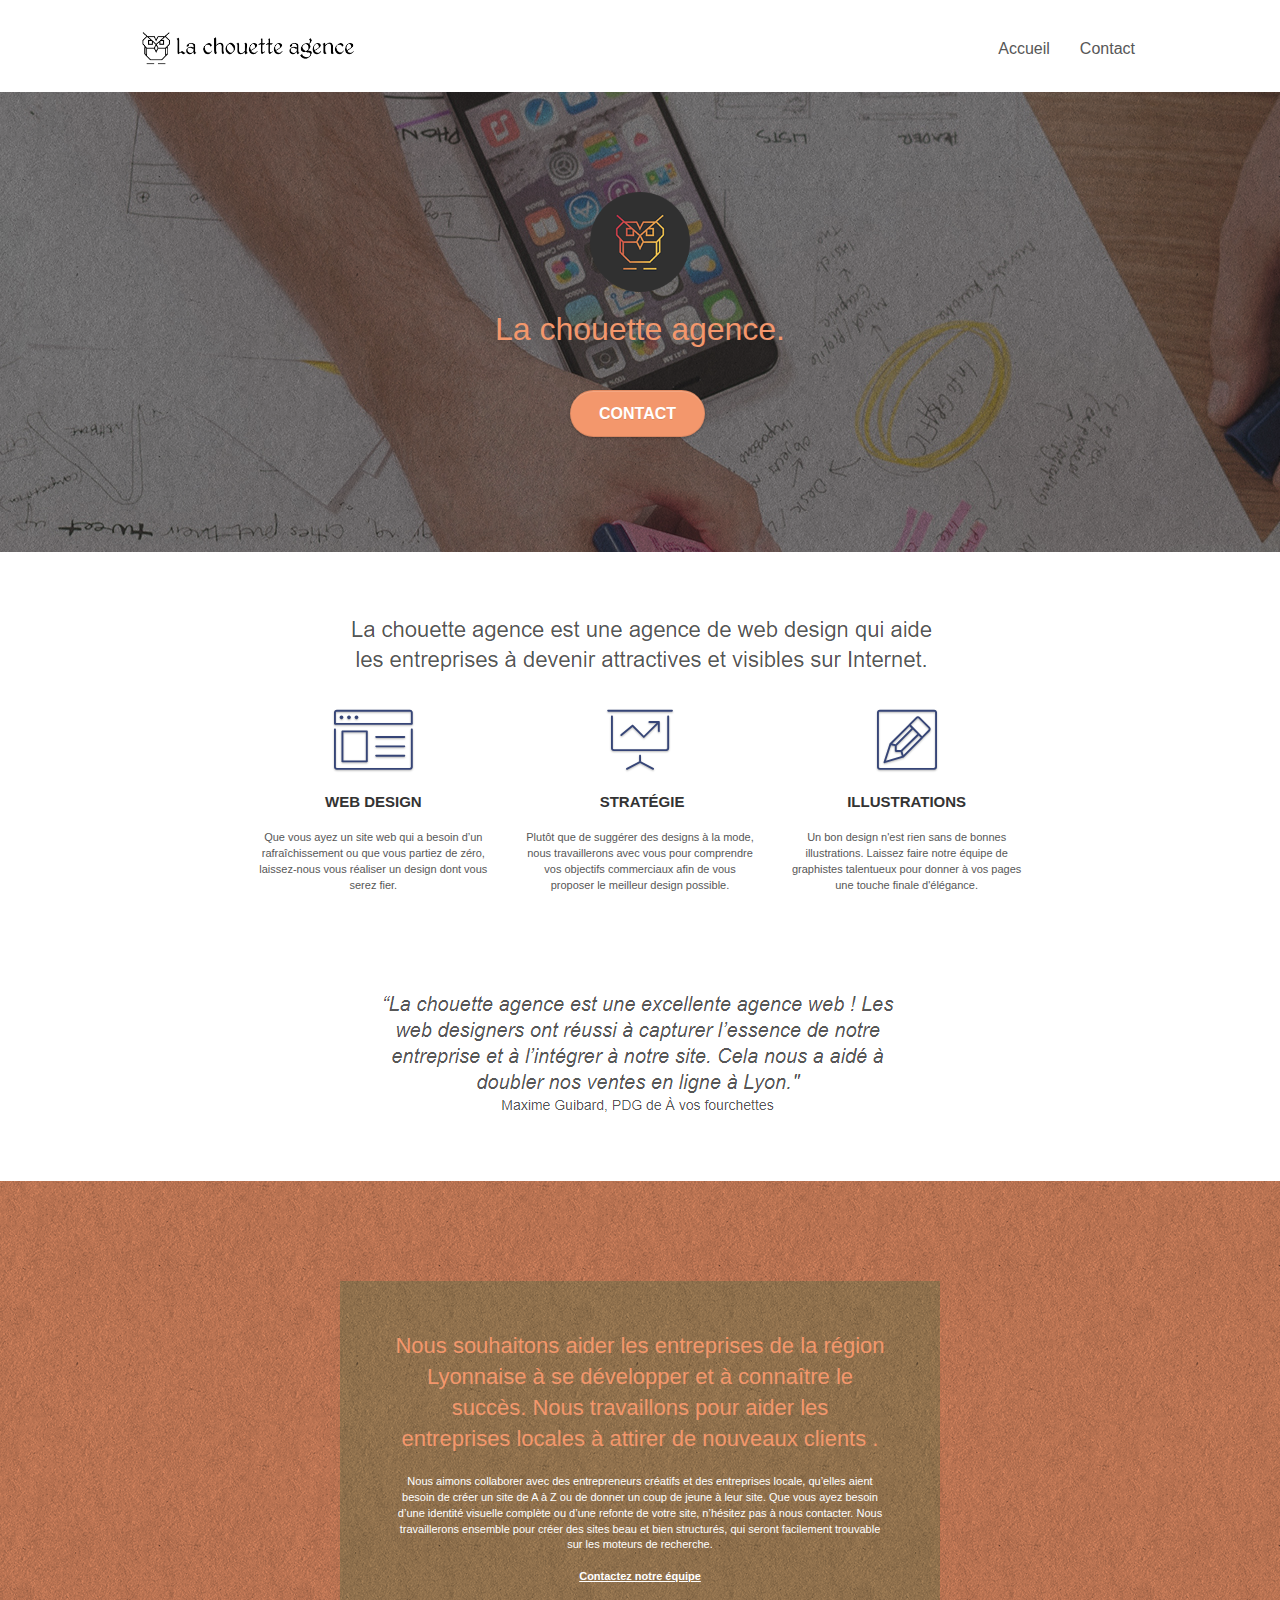
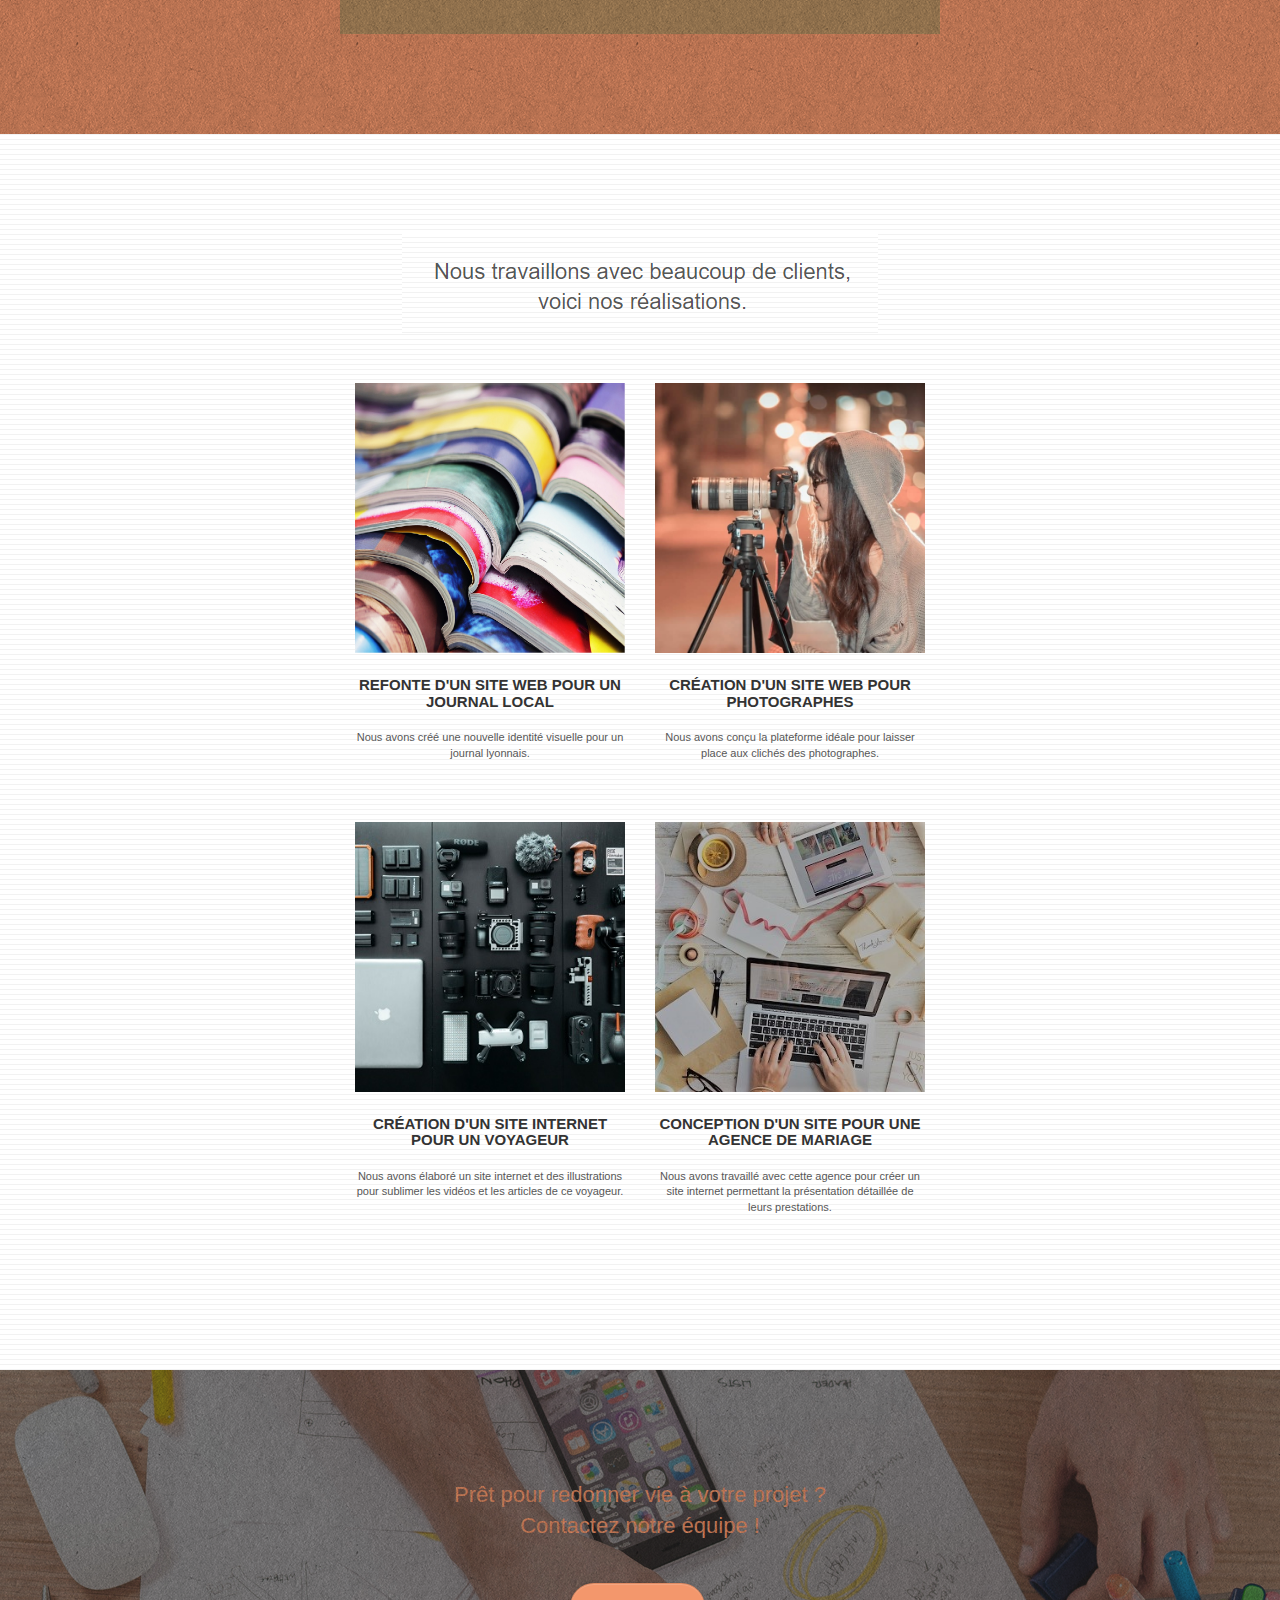
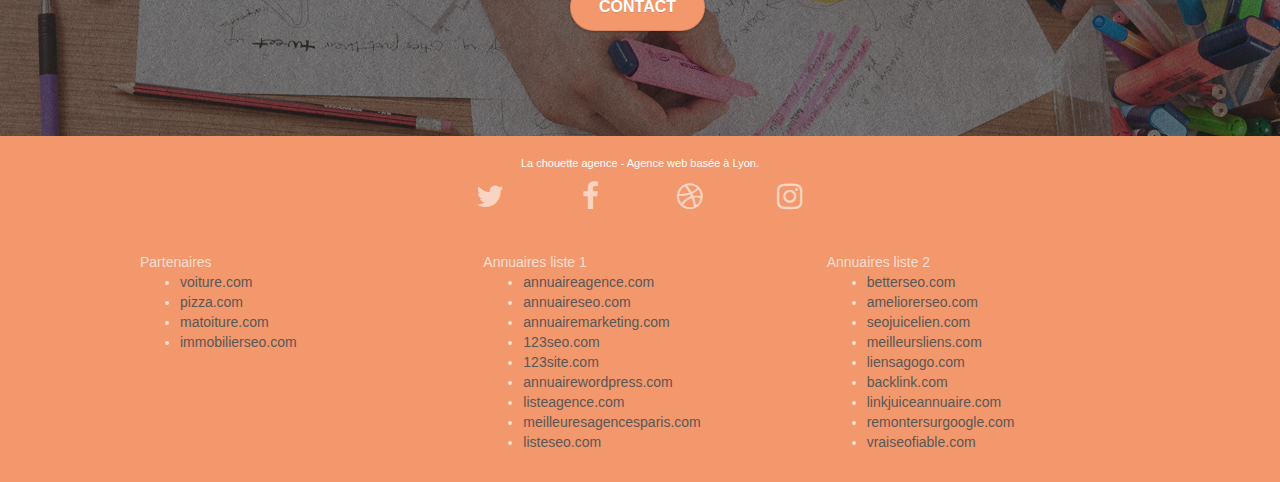
==== commit 09a18009: "modif index, page 2 en Contact, mettre H2 à Contact et did class keywords supprimées" ====
--- a/index.html
+++ b/index.html
@@ -36,9 +36,7 @@
 
 		<nav class="navbar row">
 			<div class="navbar-header">
-				<div class="keywords" style="color:#cccccc;font-size:1px;">Agence web à paris, stratégie web, web design, illustrations, design de site web, site web, web, internet, site internet, site</div>
 				<a class="navbar-brand" href="index.html"><img src="img/la-chouette-agence.png" alt="paris web design logo agence web meilleure agence" height="40" /></a>
-				<div class="keywords" style="color:#cccccc;font-size:1px;">Agence web à paris, stratégie web, web design, illustrations, design de site web, site web, web, internet, site internet, site</div>
 				<button id="nav-toggle" type="button" class="ui-navbar-toggle navbar-toggle" data-toggle="collapse" data-target=".navbar-1">
 					<span class="sr-only">Toggle navigation</span><span class="icon-bar"></span><span class="icon-bar"></span><span class="icon-bar"></span>
 				</button>
@@ -51,7 +49,7 @@
 					<li>
 					</li>
 					<li>
-						<a href="page2.html">page2 &gt;</a>
+						<a href="page2.html">Contact</a>
 					</li>
 				</ul>
 			</div>
@@ -70,7 +68,7 @@
 					La chouette agence.
 				</h1>
 				<div class="text-center">
-					<a href="page2.html" class="btn btn-lg btn-clean btn-rd cta-hero btn-atomic-tangerine" id="cta-hero">Contact</a>
+					<h2><a href="page2.html" class="btn btn-lg btn-clean btn-rd cta-hero btn-atomic-tangerine" id="cta-hero">Contact</a></h2>
 				</div>
 			</div>
 		</div>
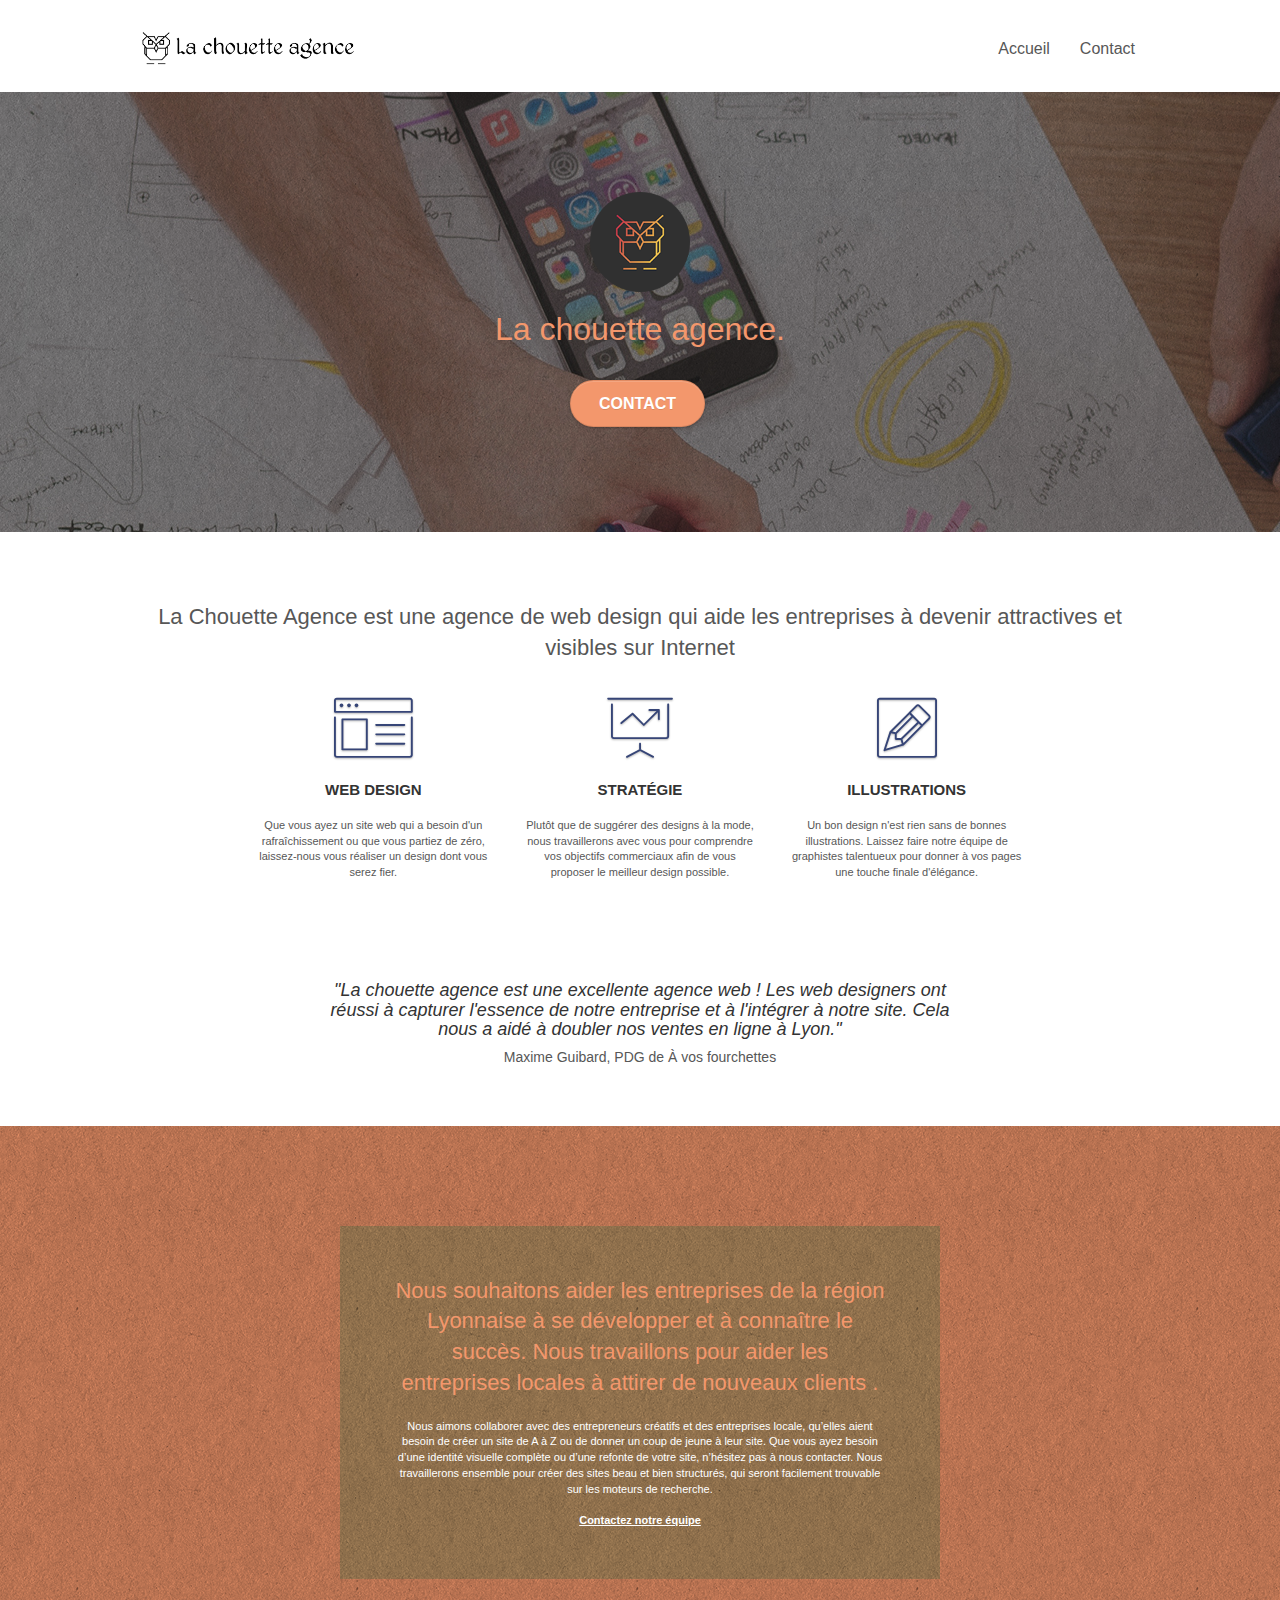
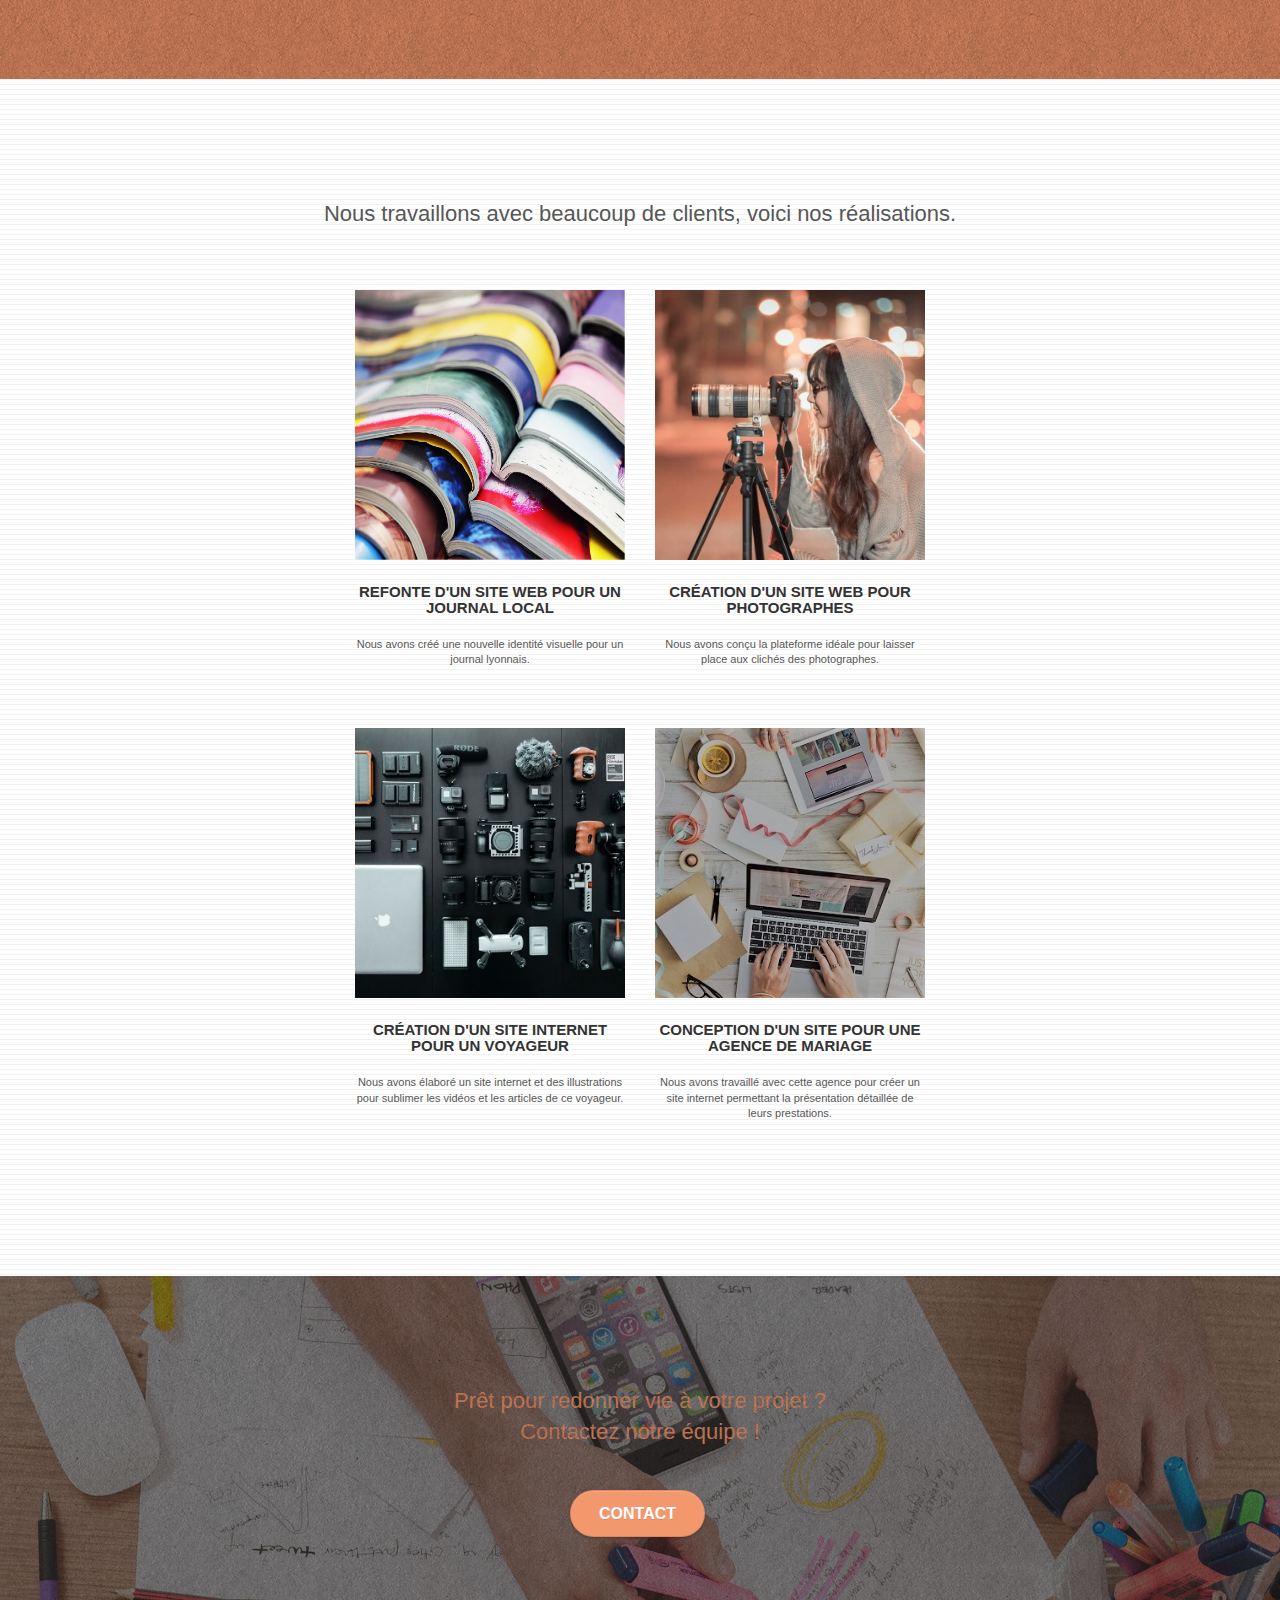
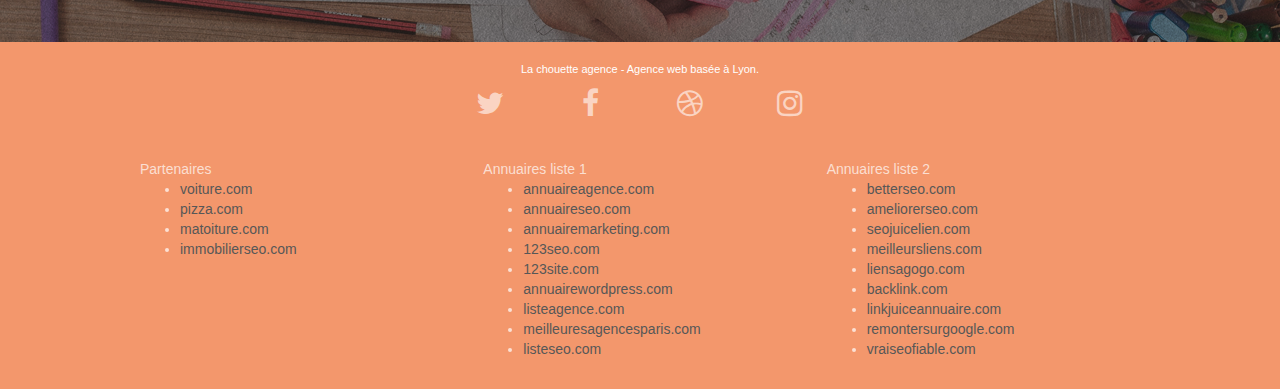
==== commit af8bbaf6: "enlever h2 dans contact, supprimer img-text par vrai texte, modif css H2 en italic" ====
--- a/index.html
+++ b/index.html
@@ -68,7 +68,7 @@
 					La chouette agence.
 				</h1>
 				<div class="text-center">
-					<h2><a href="page2.html" class="btn btn-lg btn-clean btn-rd cta-hero btn-atomic-tangerine" id="cta-hero">Contact</a></h2>
+					<a href="page2.html" class="btn btn-lg btn-clean btn-rd cta-hero btn-atomic-tangerine" id="cta-hero">Contact</a>
 				</div>
 			</div>
 		</div>
@@ -81,7 +81,7 @@
 	<div class="container bloc-md">
 		<div class="row">
 			<div class="col-sm-12 text-center">
-				<img alt="agence web, agence web paris, web design paris, stratégie web" src="img/title.png" />
+				<h2>La Chouette Agence est une agence de web design qui aide les entreprises à devenir attractives et visibles sur Internet</h2>
 			</div>
 		</div>
 		<div class="row voffset-lg med-width-whitespace">
@@ -93,7 +93,7 @@
 					Web design
 				</h3>
 				<p class="text-center ">
-					Que vous ayez un site web qui a besoin d&rsquo;un rafraîchissement ou que vous partiez de zéro, laissez-nous vous réaliser un design dont vous serez fier.
+					Que vous ayez un site web qui a besoin d'un rafraîchissement ou que vous partiez de zéro, laissez-nous vous réaliser un design dont vous serez fier.
 				</p>
 			</div>
 			<div class="col-sm-4">
@@ -101,7 +101,7 @@
 					<span class="et-icon-presentation sm-shadow icon-dark-slate-blue icons icon-lg"></span>
 				</div>
 				<h3 class="mg-md text-center">
-					&nbsp;Stratégie
+					Stratégie
 				</h3>
 				<p class="text-center ">
 					Plutôt que de suggérer des designs à la mode, nous travaillerons avec vous pour comprendre vos objectifs commerciaux afin de vous proposer le meilleur design possible.<br>
@@ -121,8 +121,8 @@
 		</div>
 		<div class="row voffset-lg voffset">
 			<div class="col-xs-12 col-md-8 col-md-offset-2 text-center">
-				<img alt="agence web, agence web paris, web design paris, stratégie web" src="img/citation.png" />
-
+				<h4>"La chouette agence est une excellente agence web ! Les web designers ont réussi à capturer l'essence de notre entreprise et à l'intégrer à notre site. Cela nous a aidé à doubler nos ventes en ligne à Lyon."</h4>
+				<h5>Maxime Guibard, PDG de À vos fourchettes</h5>
 			</div>
 		</div>
 	</div>
@@ -151,7 +151,7 @@
 	<div class="container bloc-lg">
 		<div class="row">
 			<div class="col-sm-12 text-center">
-				<img alt="agence web, agence web paris, web design paris, stratégie web" src="img/title2.png" />
+				<h2>Nous travaillons avec beaucoup de clients, voici nos réalisations.</h2>
 			</div>
 		</div>
 		<div class="row tight-width-whitespace portfolio-row">
--- a/style.css
+++ b/style.css
@@ -728,6 +728,7 @@
 
 h4 {
     color: #333333!important;
+    font-style: italic;
 }
 
 .icons {
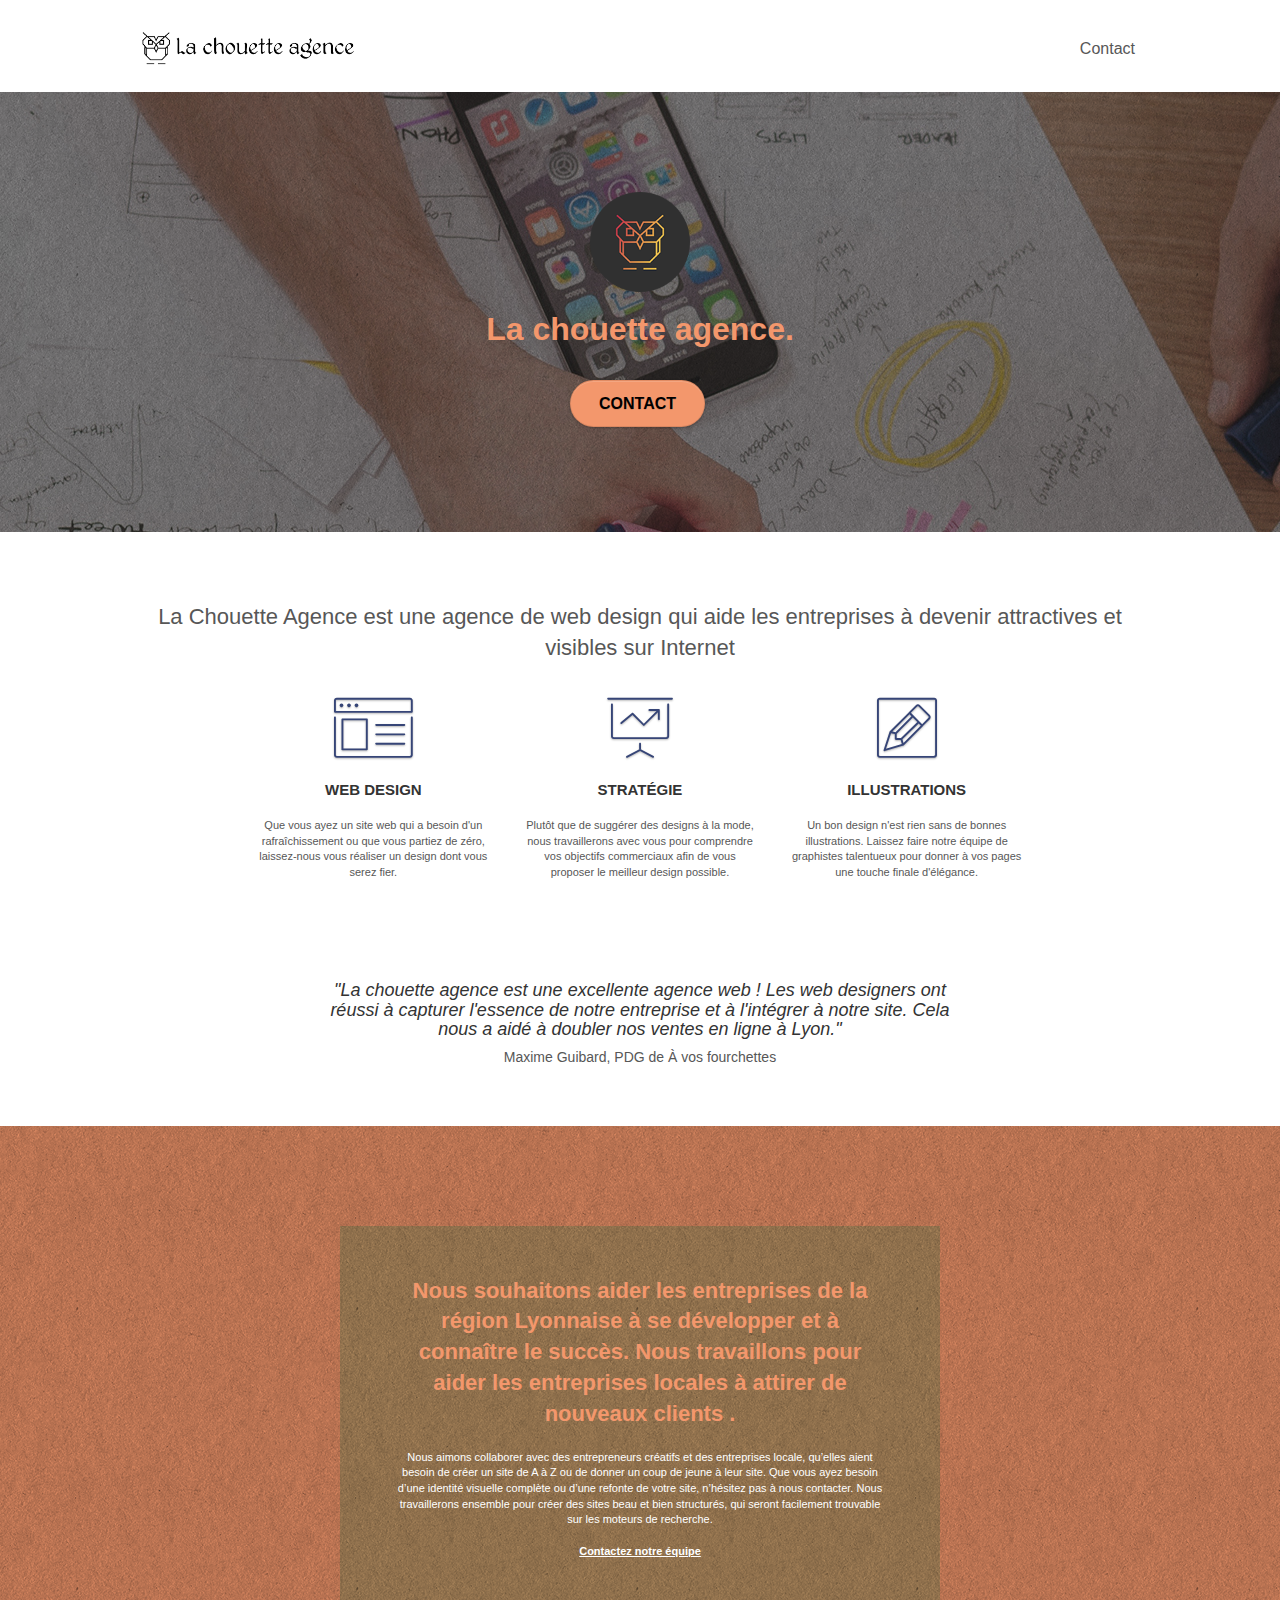
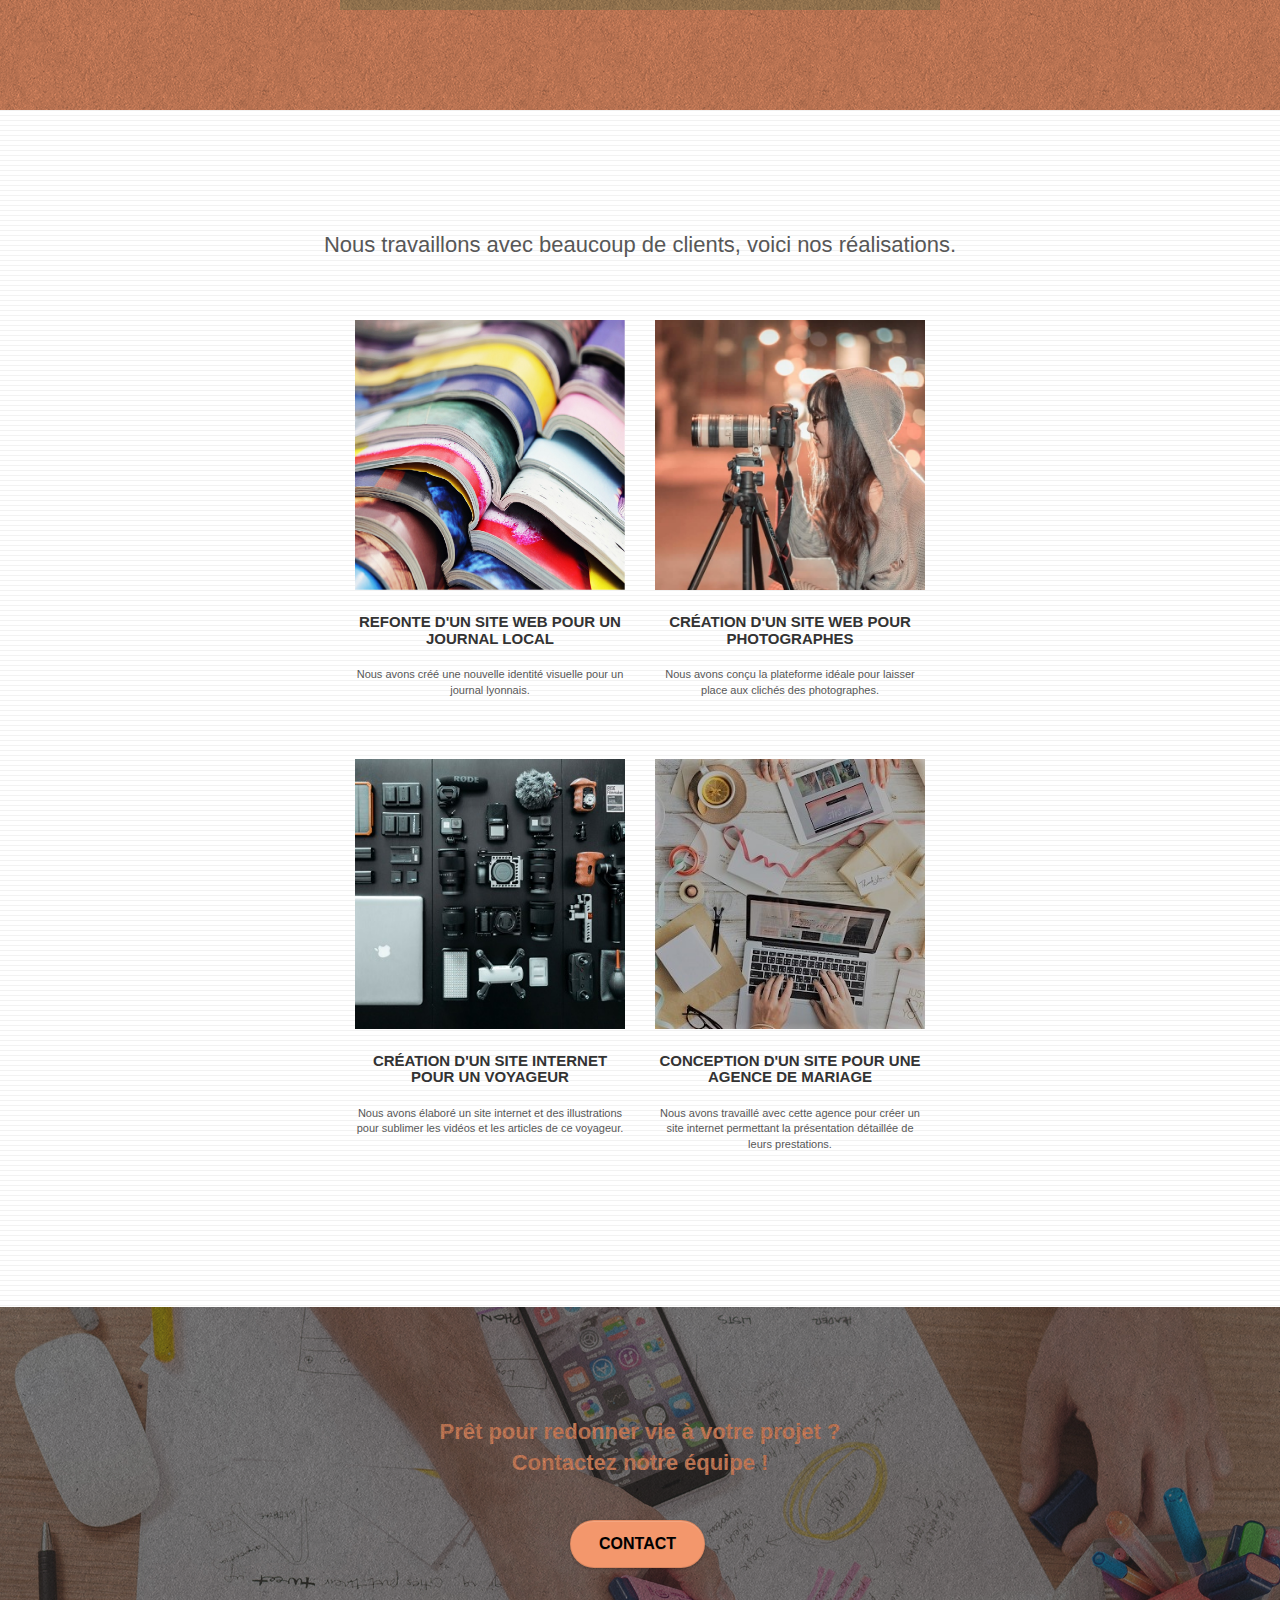
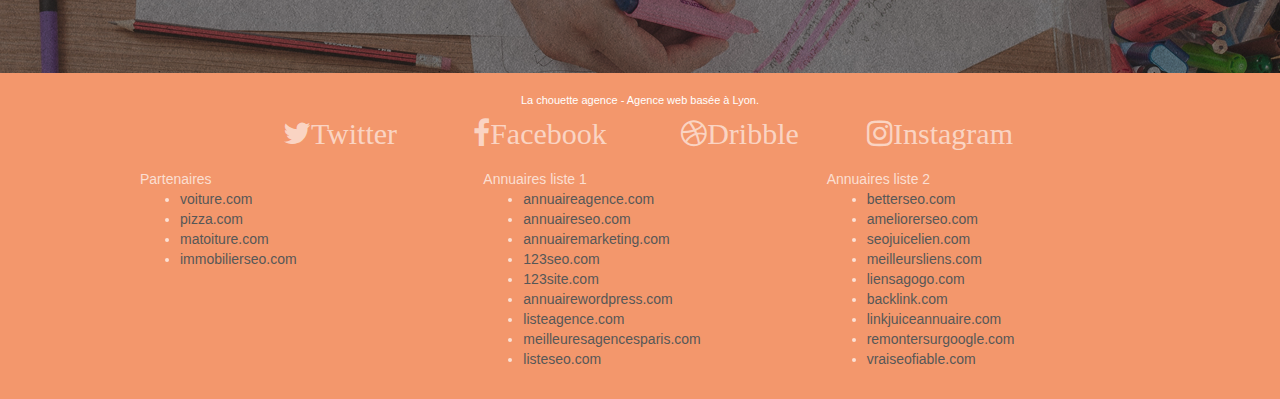
==== commit 38a8c168: "font weight pour contraste texte orange, texte pour lien logo réseaux sociaux dans footer, balisé sé" ====
--- a/index.html
+++ b/index.html
@@ -30,33 +30,33 @@
 <!-- Principal conteneur -->
 <div class="page-container">
     
-<!-- bloc-0 -->
-<div class="bloc bgc-white l-bloc " id="bloc-0">
-	<div class="container bloc-sm">
-
-		<nav class="navbar row">
-			<div class="navbar-header">
-				<a class="navbar-brand" href="index.html"><img src="img/la-chouette-agence.png" alt="paris web design logo agence web meilleure agence" height="40" /></a>
-				<button id="nav-toggle" type="button" class="ui-navbar-toggle navbar-toggle" data-toggle="collapse" data-target=".navbar-1">
-					<span class="sr-only">Toggle navigation</span><span class="icon-bar"></span><span class="icon-bar"></span><span class="icon-bar"></span>
-				</button>
-			</div>
-			<div class="collapse navbar-collapse navbar-1 special-dropdown-nav">
-				<ul class="site-navigation nav navbar-nav">
-					<li>
-						<a href="index.html">Accueil</a>
-					</li>
-					<li>
-					</li>
-					<li>
-						<a href="page2.html">Contact</a>
-					</li>
-				</ul>
-			</div>
-		</nav>
-	</div>
-</div>
-<!-- bloc-0 END -->
+<!-- Header -->
+<header>
+	<div class="bloc bgc-white l-bloc " id="bloc-0">
+		<div class="container bloc-sm">
+
+			<nav class="navbar row">
+				<div class="navbar-header">
+					<a class="navbar-brand" href="index.html"><img src="img/la-chouette-agence.png" alt="paris web design logo agence web meilleure agence" height="40" /></a>
+					<button id="nav-toggle" type="button" class="ui-navbar-toggle navbar-toggle" data-toggle="collapse" data-target=".navbar-1">
+						<span class="sr-only">Toggle navigation</span><span class="icon-bar"></span><span class="icon-bar"></span><span class="icon-bar"></span>
+					</button>
+				</div>
+				<div class="collapse navbar-collapse navbar-1 special-dropdown-nav">
+					<ul class="site-navigation nav navbar-nav">
+						<li>
+							<a href="page2.html">Contact</a>
+						</li>
+					</ul>
+				</div>
+			</nav>
+		</div>
+	</div>
+</header>
+<!-- Header END -->
+
+<!-- Main -->
+<main>
 
 <!-- bloc-1-presentation -->
 <div class="bloc bgc-dark-slate-blue bg-banniere d-bloc bg-t-edge bloc-bg-texture texture-paper b-parallax" id="bloc-1-hero">
@@ -213,81 +213,86 @@
 </div>
 <!-- bloc-5-cta END -->
 
-<!-- Footer - bloc-8 -->
-<div class="bloc bgc-atomic-tangerine d-bloc" id="bloc-8">
-	<div class="container bloc-sm">
-		<div class="row">
-			<div class="col-sm-12">
-				<p class="text-center white">
-					La chouette agence - Agence web basée à Lyon.<br>
-				</p>
-				<div class="row row-no-gutters social">
-					<div class="col-sm-3">
-						<div class="text-center">
-							<a class="social" href="index.html"><span class="fa fa-twitter icon-md"></span></a>
-						</div>
+</main>
+<!-- Main END -->
+
+<!-- Footer -->
+<footer>
+	<div class="bloc bgc-atomic-tangerine d-bloc" id="bloc-8">
+		<div class="container bloc-sm">
+			<div class="row">
+				<div class="col-sm-12">
+					<p class="text-center white">
+						La chouette agence - Agence web basée à Lyon.<br>
+					</p>
+					<div class="row row-no-gutters social">
+						<div class="col-sm-3">
+							<div class="text-center">
+								<a class="social" href="index.html"><span class="fa fa-twitter icon-md">Twitter</span></a>
+							</div>
+						</div>
+						<div class="col-sm-3">
+							<div class="text-center">
+								<a class="social" href="index.html"><span class="fa fa-facebook icon-md">Facebook</span></a>
+							</div>
+						</div>
+						<div class="col-sm-3">
+							<div class="text-center">
+								<a class="social" href="index.html"><span class="fa fa-dribbble icon-md">Dribble</span></a>
+							</div>
+						</div>
+						<div class="col-sm-3">
+							<div class="text-center">
+								<a class="social" href="index.html"><span class="fa fa-instagram icon-md">Instagram</span></a>
+							</div>
+						</div>
+						<div class="keywords" style="color:#F3976C;">Agence web à paris, stratégie web, web design, illustrations, design de site web, site web, web, internet, site internet, site</div>
 					</div>
-					<div class="col-sm-3">
-						<div class="text-center">
-							<a class="social" href="index.html"><span class="fa fa-facebook icon-md"></span></a>
+					<div class="row">
+						<div class="col-sm-4">
+							Partenaires
+								<ul>
+									<li><a href="voiture.com">voiture.com</a></li>
+									<li><a href="pizza.com">pizza.com</a></li>
+									<li><a href="matoiture.com">matoiture.com</a></li>
+									<li><a href="immobilierseo.com">immobilierseo.com</a></li>
+								</ul>		
+						</div>
+						<div class="col-sm-4">
+							Annuaires liste 1
+							<ul>
+								<li><a href="annuaireagence.com">annuaireagence.com</a></li>
+								<li><a href="annuaireseo.com">annuaireseo.com</a></li>
+								<li><a href="annuairemarketing.com">annuairemarketing.com</a></li>
+								<li><a href="123seoture.com">123seo.com</a></li>
+								<li><a href="123site.com">123site.com</a></li>
+								<li><a href="annuairewordpress.com">annuairewordpress.com</a></li>
+								<li><a href="listeagence.com">listeagence.com</a></li>
+								<li><a href="meilleuresagencesparis.com">meilleuresagencesparis.com</a></li>
+								<li><a href="listeseo.com">listeseo.com</a></li>
+							</ul>
+						</div>
+						<div class="col-sm-4">
+							Annuaires liste 2
+							<ul>
+								<li><a href="betterseo.com">betterseo.com</a></li>
+								<li><a href="ameliorerseo.com">ameliorerseo.com</a></li>
+								<li><a href="seojuicelien.com">seojuicelien.com</a></li>
+								<li><a href="meilleursliens.com">meilleursliens.com</a></li>
+								<li><a href="liensagogo.com">liensagogo.com</a></li>
+								<li><a href="backlink.com">backlink.com</a></li>
+								<li><a href="linkjuiceannuaire.com">linkjuiceannuaire.com</a></li>
+								<li><a href="remontersurgoogle.com">remontersurgoogle.com</a></li>
+								<li><a href="vraiseofiable.com">vraiseofiable.com</a></li>
+							</ul>
 						</div>
 					</div>
-					<div class="col-sm-3">
-						<div class="text-center">
-							<a class="social" href="index.html"><span class="fa fa-dribbble icon-md"></span></a>
-						</div>
-					</div>
-					<div class="col-sm-3">
-						<div class="text-center">
-							<a class="social" href="index.html"><span class="fa fa-instagram icon-md"></span></a>
-						</div>
-					</div>
-					<div class="keywords" style="color:#F3976C;">Agence web à paris, stratégie web, web design, illustrations, design de site web, site web, web, internet, site internet, site</div>
-				</div>
-				<div class="row">
-					<div class="col-sm-4">
-						Partenaires
-							<ul>
-								<li><a href="voiture.com">voiture.com</a></li>
-								<li><a href="pizza.com">pizza.com</a></li>
-								<li><a href="matoiture.com">matoiture.com</a></li>
-								<li><a href="immobilierseo.com">immobilierseo.com</a></li>
-							</ul>		
-					</div>
-					<div class="col-sm-4">
-						Annuaires liste 1
-						<ul>
-							<li><a href="annuaireagence.com">annuaireagence.com</a></li>
-							<li><a href="annuaireseo.com">annuaireseo.com</a></li>
-							<li><a href="annuairemarketing.com">annuairemarketing.com</a></li>
-							<li><a href="123seoture.com">123seo.com</a></li>
-							<li><a href="123site.com">123site.com</a></li>
-							<li><a href="annuairewordpress.com">annuairewordpress.com</a></li>
-							<li><a href="listeagence.com">listeagence.com</a></li>
-							<li><a href="meilleuresagencesparis.com">meilleuresagencesparis.com</a></li>
-							<li><a href="listeseo.com">listeseo.com</a></li>
-						</ul>
-					</div>
-					<div class="col-sm-4">
-						Annuaires liste 2
-						<ul>
-							<li><a href="betterseo.com">betterseo.com</a></li>
-							<li><a href="ameliorerseo.com">ameliorerseo.com</a></li>
-							<li><a href="seojuicelien.com">seojuicelien.com</a></li>
-							<li><a href="meilleursliens.com">meilleursliens.com</a></li>
-							<li><a href="liensagogo.com">liensagogo.com</a></li>
-							<li><a href="backlink.com">backlink.com</a></li>
-							<li><a href="linkjuiceannuaire.com">linkjuiceannuaire.com</a></li>
-							<li><a href="remontersurgoogle.com">remontersurgoogle.com</a></li>
-							<li><a href="vraiseofiable.com">vraiseofiable.com</a></li>
-						</ul>
-					</div>
-				</div>
-			</div>
-		</div>
-	</div>
-</div>
-<!-- Footer - bloc-8 END -->
+				</div>
+			</div>
+		</div>
+	</div>
+</footer>
+<!-- Footer END -->
 
 </div>
 <!-- Principal conteneur END -->
--- a/style.css
+++ b/style.css
@@ -700,7 +700,7 @@
 }
 
 .social {
-    max-width: 400px;
+    max-width: 800px;
     margin: auto auto auto auto;
 }
 
@@ -777,16 +777,17 @@
 
 .tc-white {
     color: #F3976C!important;
+    font-weight: 900;
 }
 
 .btn-atomic-tangerine {
     background: #F3976C;
-    color: #FFFFFF!important;
+    color: black!important;
 }
 
 .btn-atomic-tangerine:hover {
     background: #c27956!important;
-    color: #FFFFFF!important;
+    color: black!important;
 }
 
 .ltc-white {
@@ -824,6 +825,10 @@
 
 .bg-presentation {
     background-image: url("img/image-de-presentation.bmp");
+}
+
+footer {
+    color: black!important;
 }
 
 @media (max-width: 1024px) {
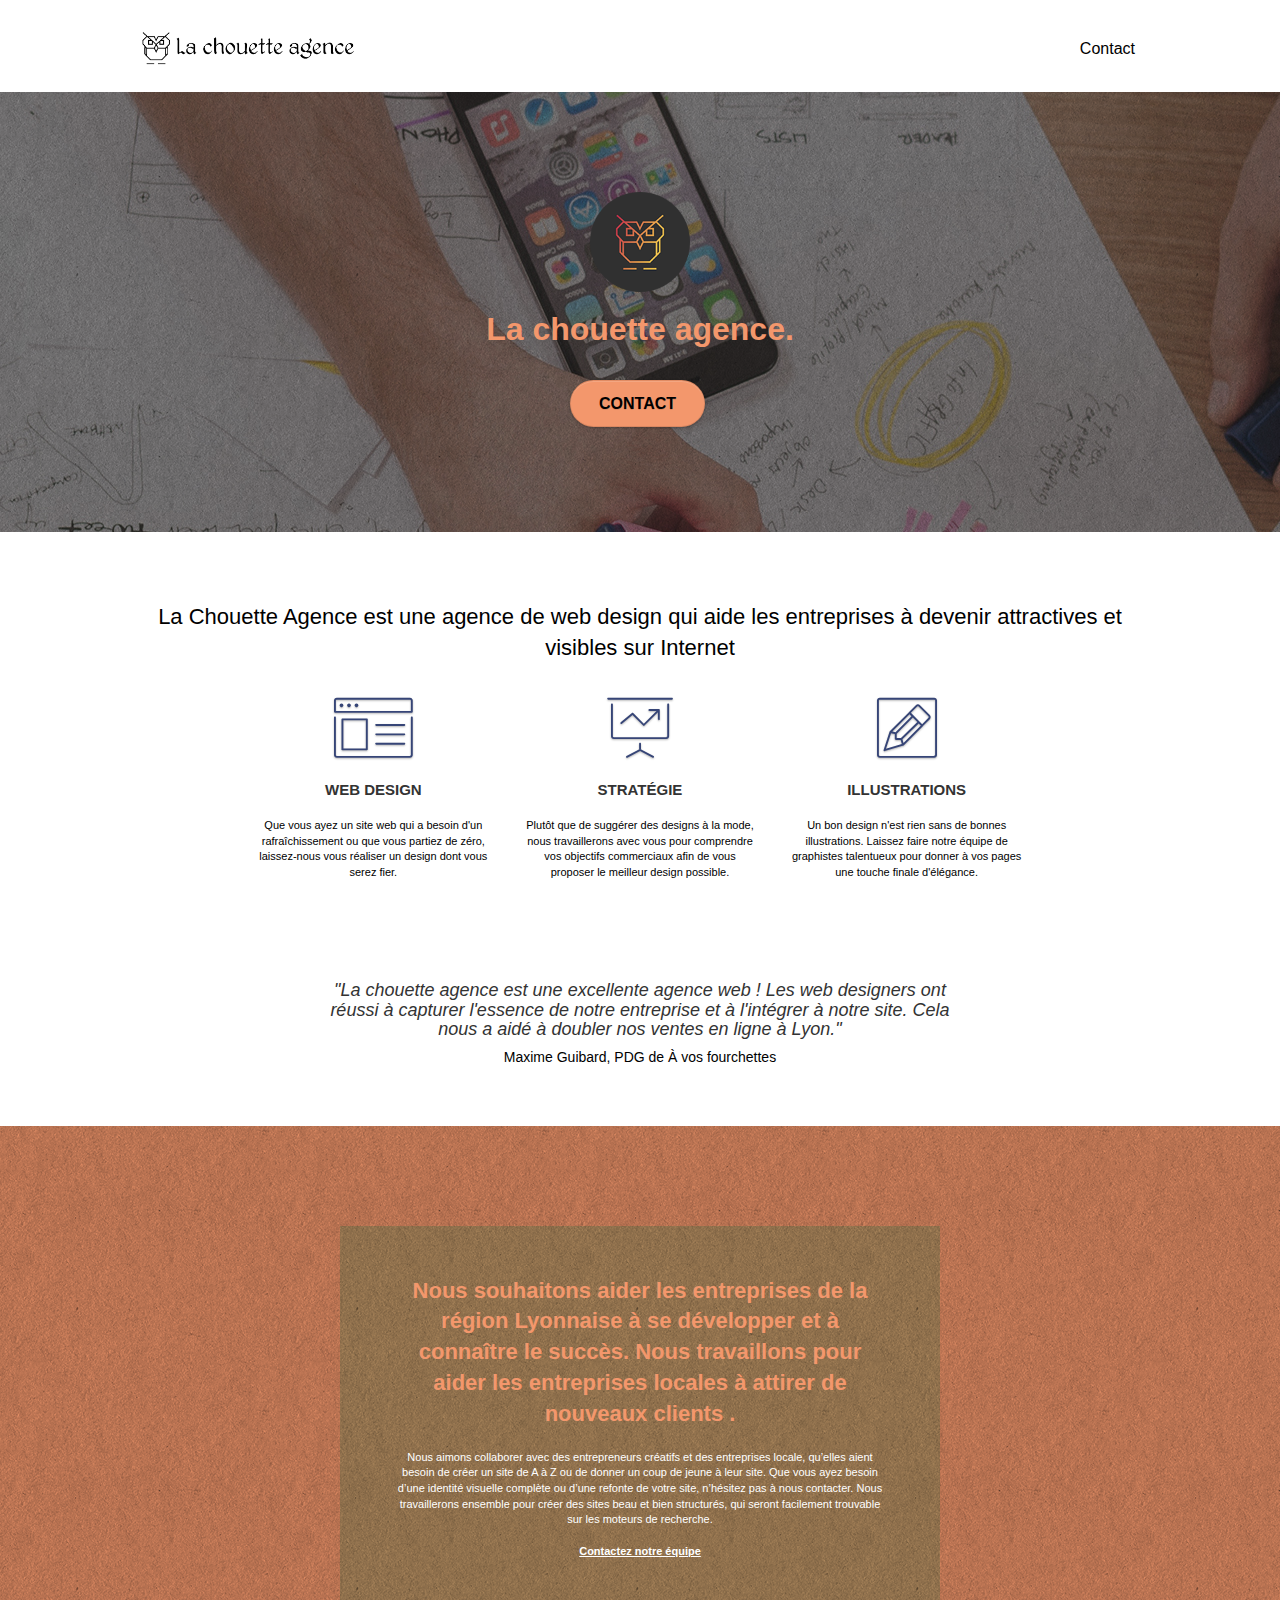
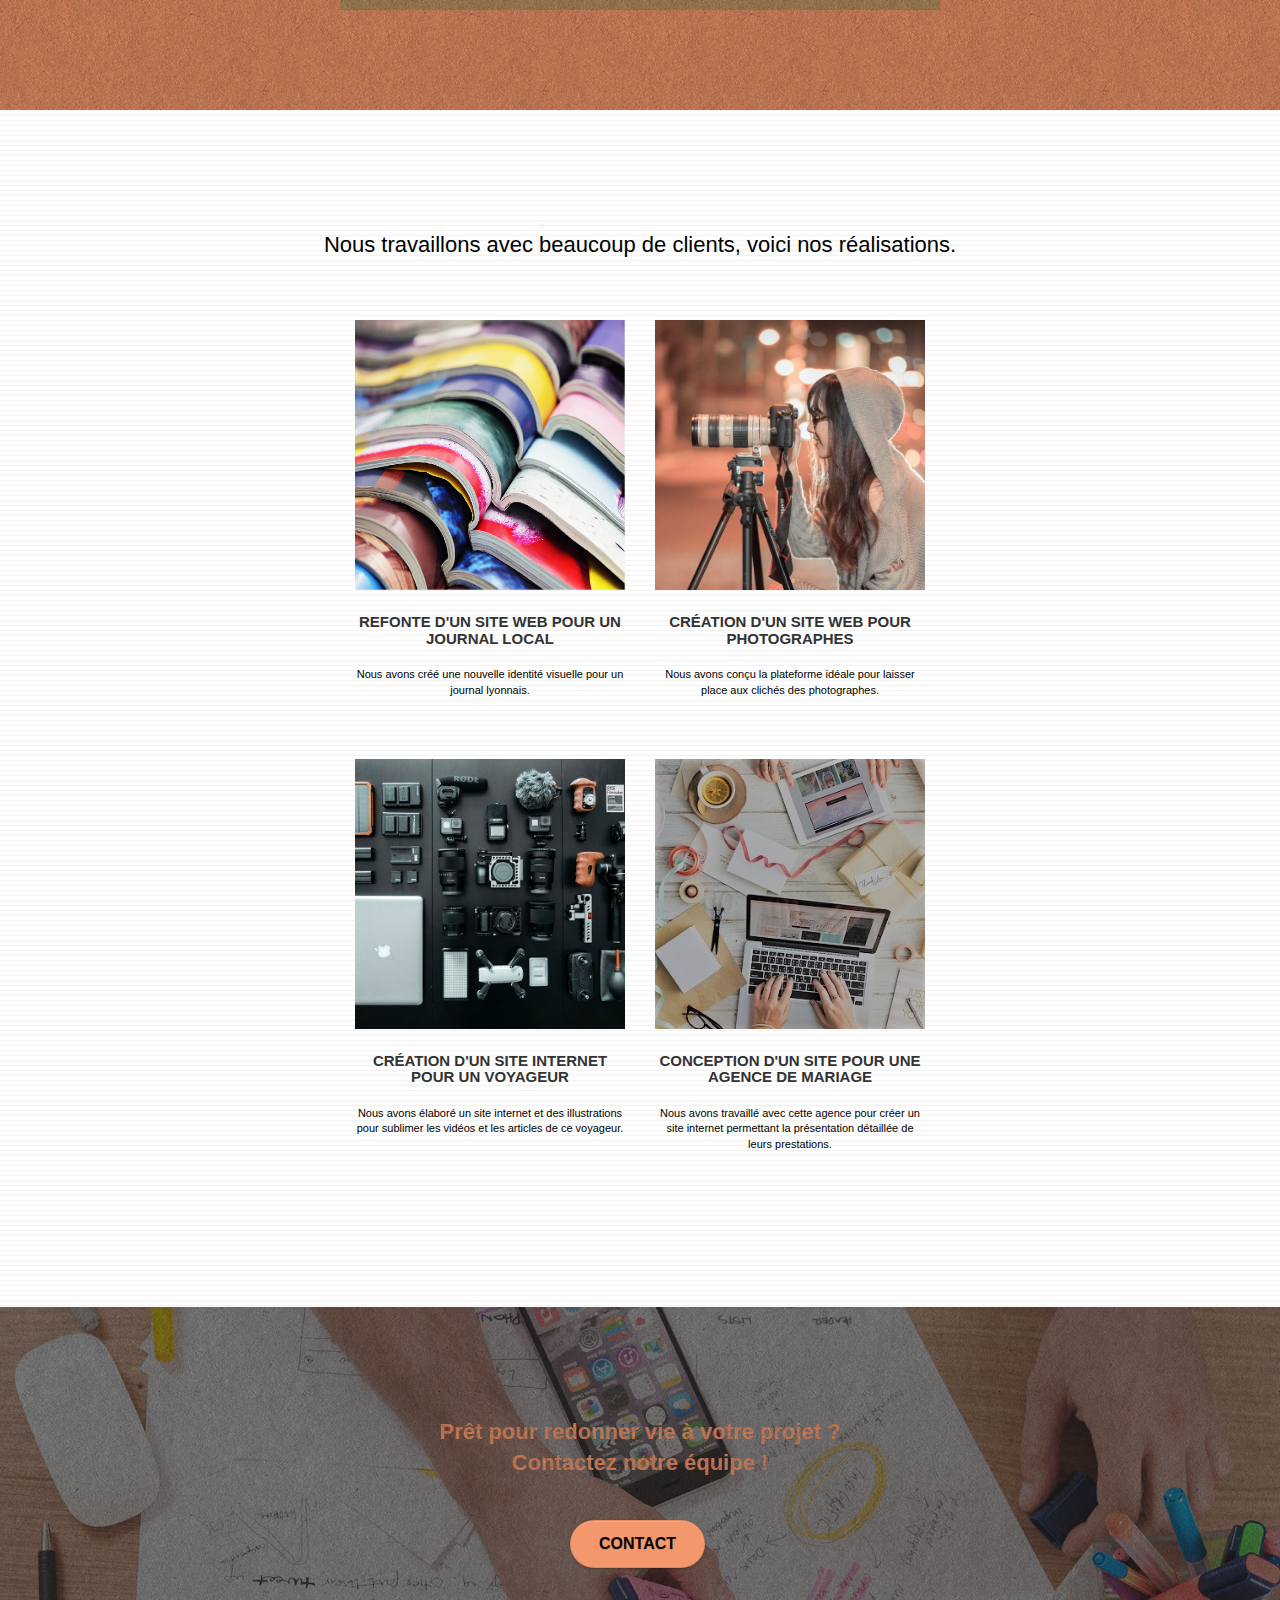
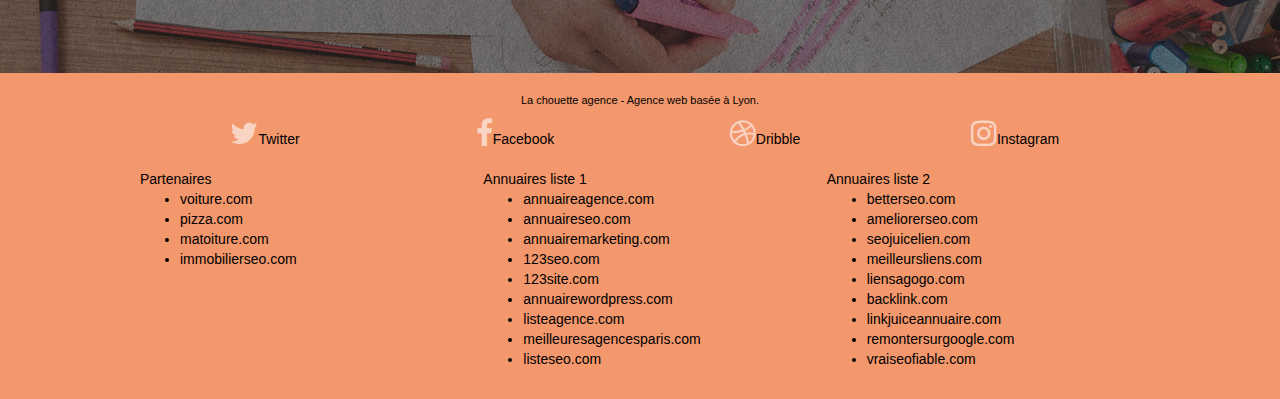
==== commit 914c5a6a: "texte dans footer page 1 en black" ====
--- a/index.html
+++ b/index.html
@@ -222,34 +222,34 @@
 		<div class="container bloc-sm">
 			<div class="row">
 				<div class="col-sm-12">
-					<p class="text-center white">
+					<p class="text-center">
 						La chouette agence - Agence web basée à Lyon.<br>
 					</p>
 					<div class="row row-no-gutters social">
 						<div class="col-sm-3">
 							<div class="text-center">
-								<a class="social" href="index.html"><span class="fa fa-twitter icon-md">Twitter</span></a>
+								<a class="social" href="index.html"><span class="fa fa-twitter icon-md"></span>Twitter</a>
 							</div>
 						</div>
 						<div class="col-sm-3">
 							<div class="text-center">
-								<a class="social" href="index.html"><span class="fa fa-facebook icon-md">Facebook</span></a>
+								<a class="social" href="index.html"><span class="fa fa-facebook icon-md"></span>Facebook</a>
 							</div>
 						</div>
 						<div class="col-sm-3">
 							<div class="text-center">
-								<a class="social" href="index.html"><span class="fa fa-dribbble icon-md">Dribble</span></a>
+								<a class="social" href="index.html"><span class="fa fa-dribbble icon-md"></span>Dribble</a>
 							</div>
 						</div>
 						<div class="col-sm-3">
 							<div class="text-center">
-								<a class="social" href="index.html"><span class="fa fa-instagram icon-md">Instagram</span></a>
+								<a class="social" href="index.html"><span class="fa fa-instagram icon-md"></span>Instagram</a>
 							</div>
 						</div>
 						<div class="keywords" style="color:#F3976C;">Agence web à paris, stratégie web, web design, illustrations, design de site web, site web, web, internet, site internet, site</div>
 					</div>
 					<div class="row">
-						<div class="col-sm-4">
+						<div class="col-sm-4 black">
 							Partenaires
 								<ul>
 									<li><a href="voiture.com">voiture.com</a></li>
@@ -258,7 +258,7 @@
 									<li><a href="immobilierseo.com">immobilierseo.com</a></li>
 								</ul>		
 						</div>
-						<div class="col-sm-4">
+						<div class="col-sm-4 black">
 							Annuaires liste 1
 							<ul>
 								<li><a href="annuaireagence.com">annuaireagence.com</a></li>
@@ -272,7 +272,7 @@
 								<li><a href="listeseo.com">listeseo.com</a></li>
 							</ul>
 						</div>
-						<div class="col-sm-4">
+						<div class="col-sm-4 black">
 							Annuaires liste 2
 							<ul>
 								<li><a href="betterseo.com">betterseo.com</a></li>
--- a/style.css
+++ b/style.css
@@ -651,7 +651,7 @@
 a {
     font-family: "helvetica";
     font-weight: 400;
-    color: #575757!important;
+    color: black!important;
 }
 
 .container {
@@ -700,7 +700,6 @@
 }
 
 .social {
-    max-width: 800px;
     margin: auto auto auto auto;
 }
 
@@ -827,7 +826,7 @@
     background-image: url("img/image-de-presentation.bmp");
 }
 
-footer {
+.black {
     color: black!important;
 }
 
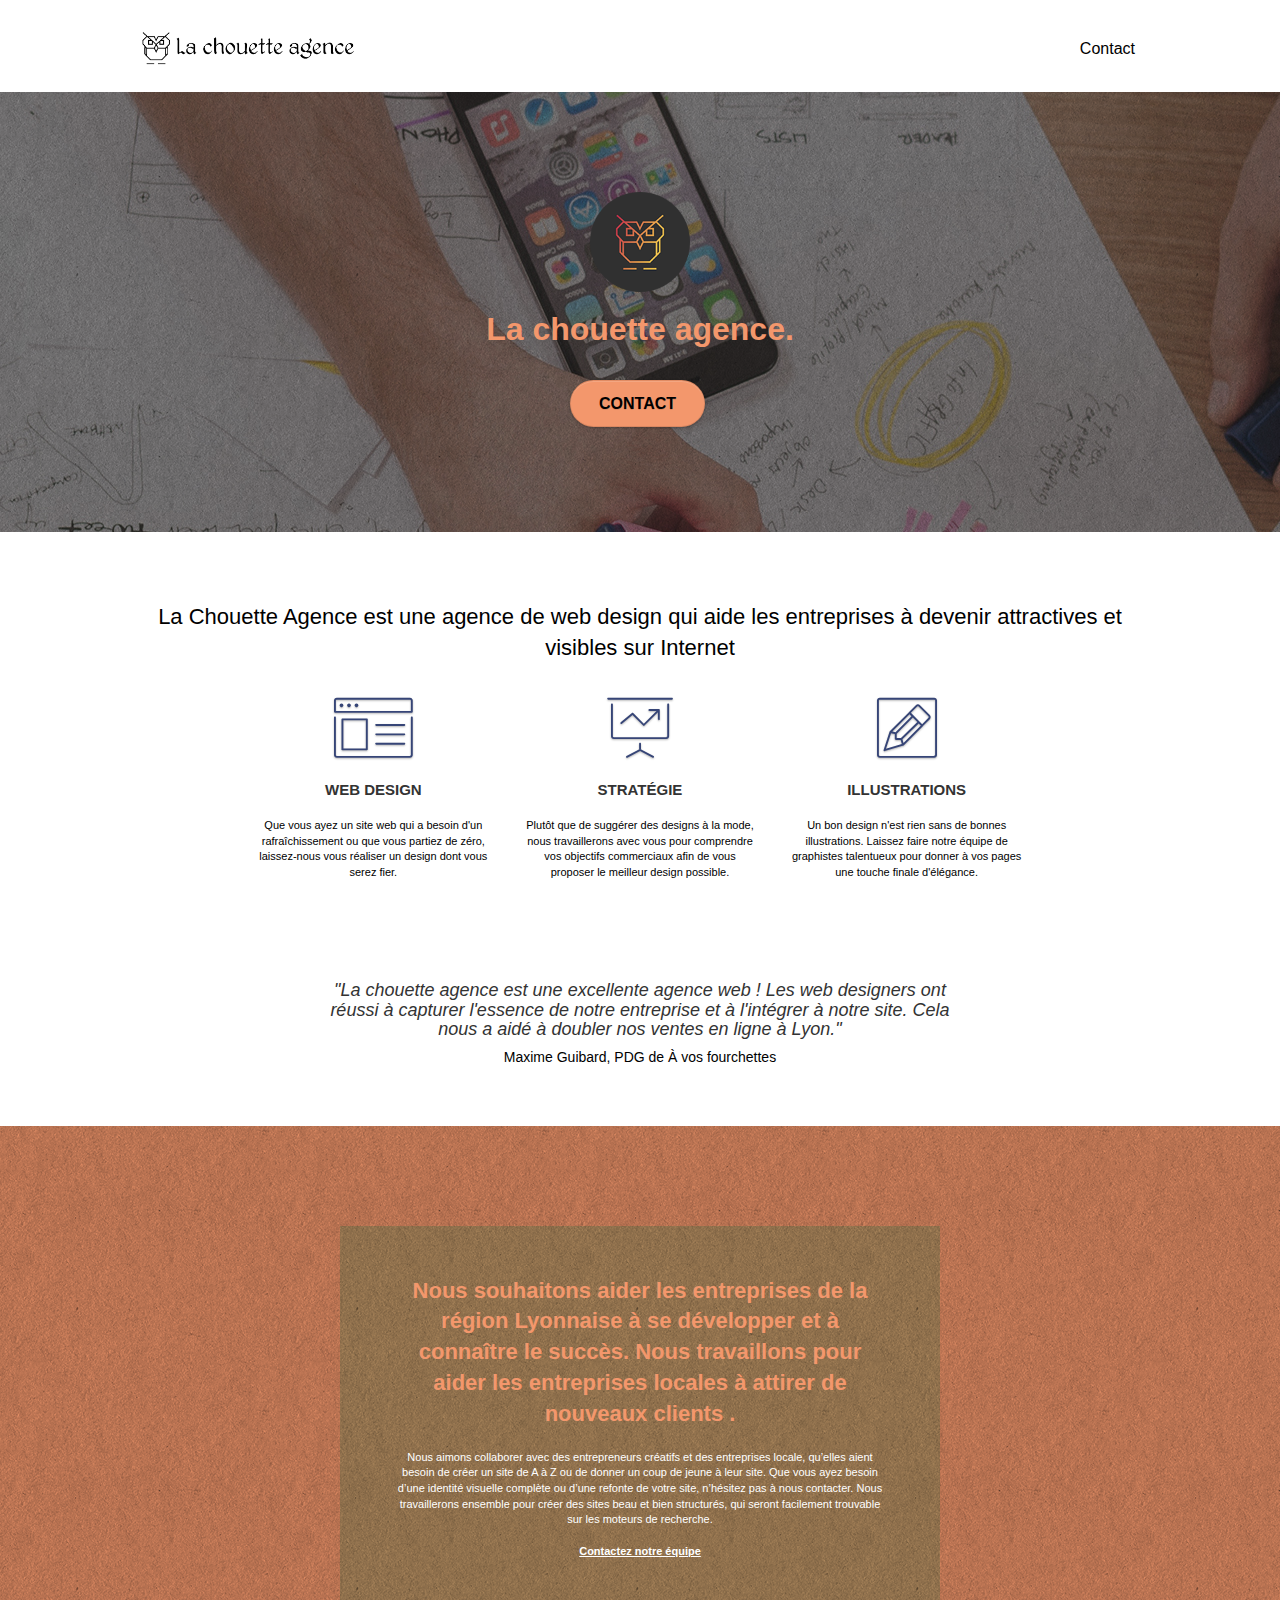
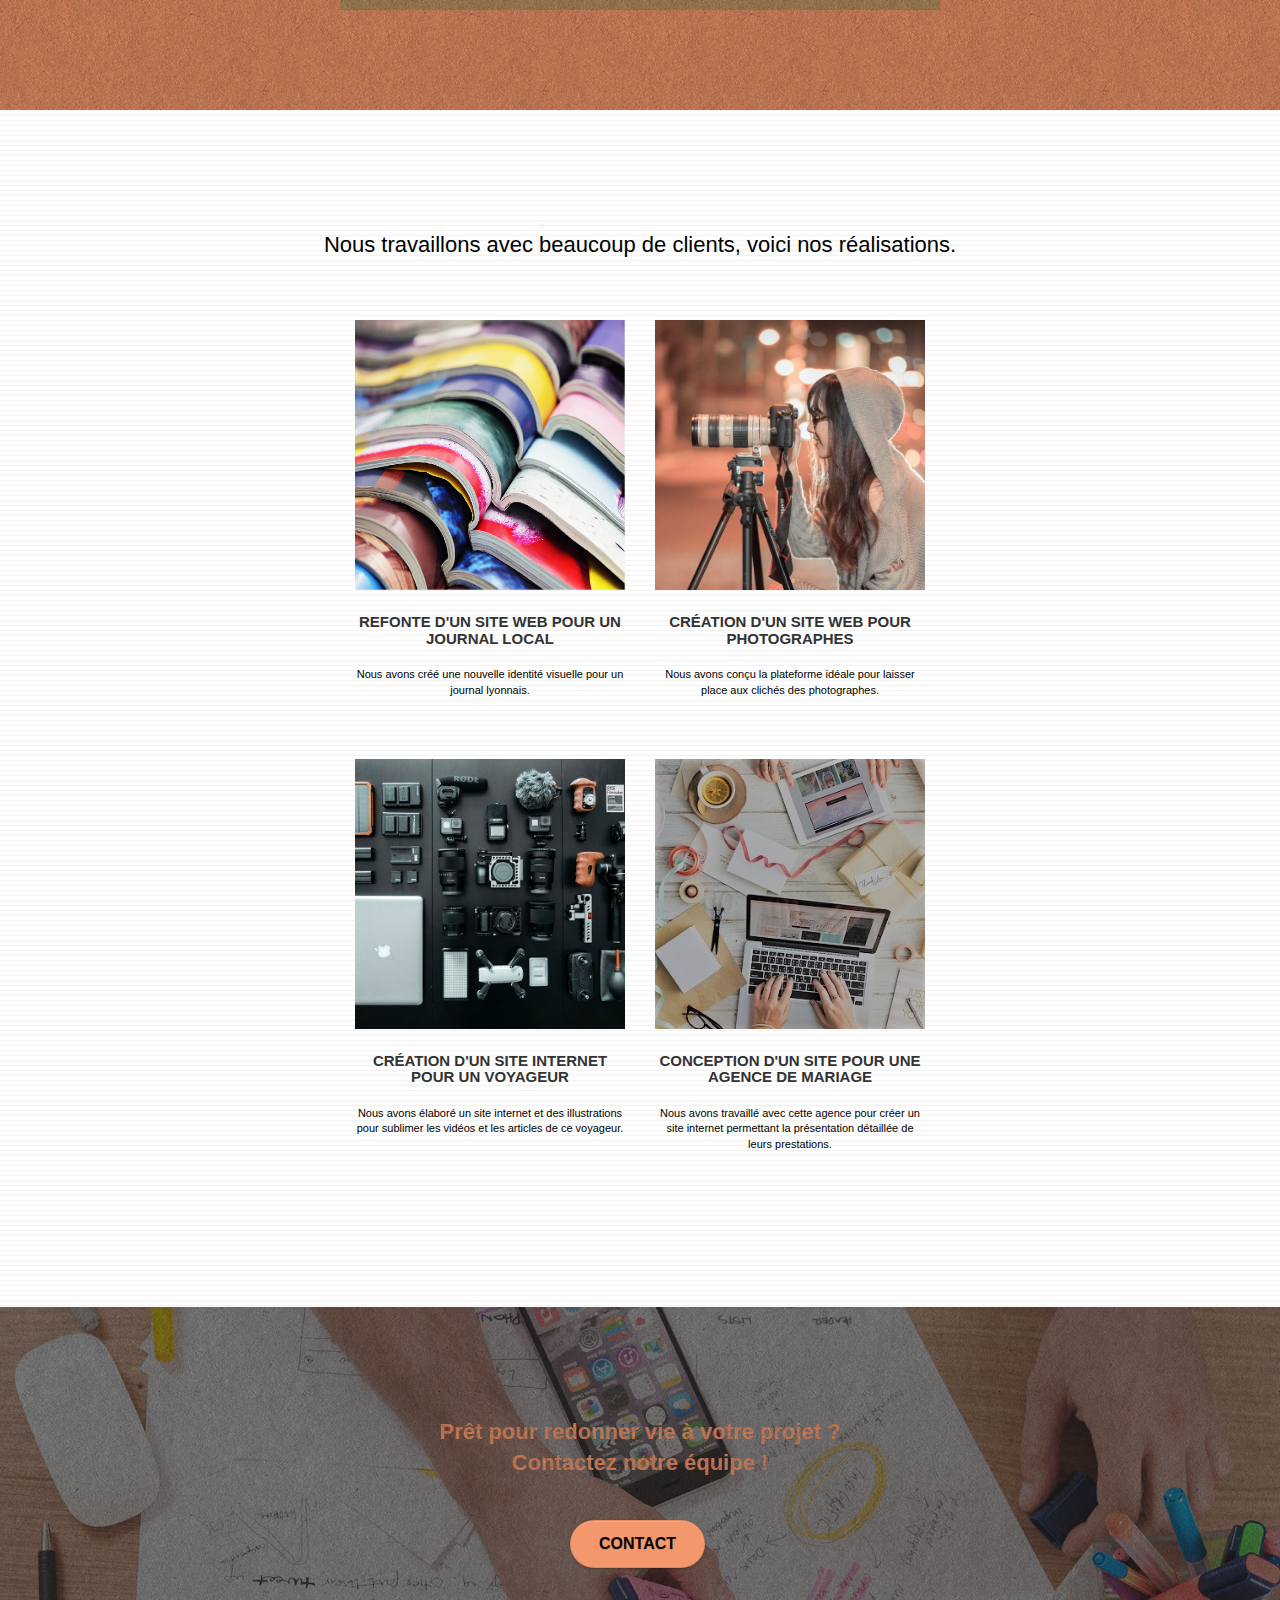
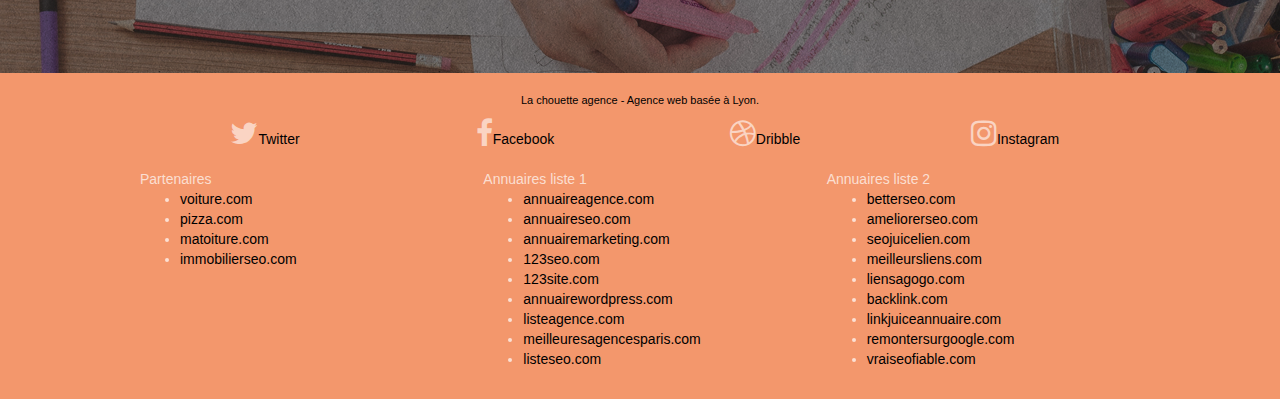
==== commit 028217c4: "légère modif dans footer par rapport au texte" ====
--- a/index.html
+++ b/index.html
@@ -249,7 +249,7 @@
 						<div class="keywords" style="color:#F3976C;">Agence web à paris, stratégie web, web design, illustrations, design de site web, site web, web, internet, site internet, site</div>
 					</div>
 					<div class="row">
-						<div class="col-sm-4 black">
+						<div class="col-sm-4">
 							Partenaires
 								<ul>
 									<li><a href="voiture.com">voiture.com</a></li>
@@ -258,7 +258,7 @@
 									<li><a href="immobilierseo.com">immobilierseo.com</a></li>
 								</ul>		
 						</div>
-						<div class="col-sm-4 black">
+						<div class="col-sm-4">
 							Annuaires liste 1
 							<ul>
 								<li><a href="annuaireagence.com">annuaireagence.com</a></li>
@@ -272,7 +272,7 @@
 								<li><a href="listeseo.com">listeseo.com</a></li>
 							</ul>
 						</div>
-						<div class="col-sm-4 black">
+						<div class="col-sm-4">
 							Annuaires liste 2
 							<ul>
 								<li><a href="betterseo.com">betterseo.com</a></li>
--- a/style.css
+++ b/style.css
@@ -826,10 +826,6 @@
     background-image: url("img/image-de-presentation.bmp");
 }
 
-.black {
-    color: black!important;
-}
-
 @media (max-width: 1024px) {
     .bloc {
         padding-left: 20px;
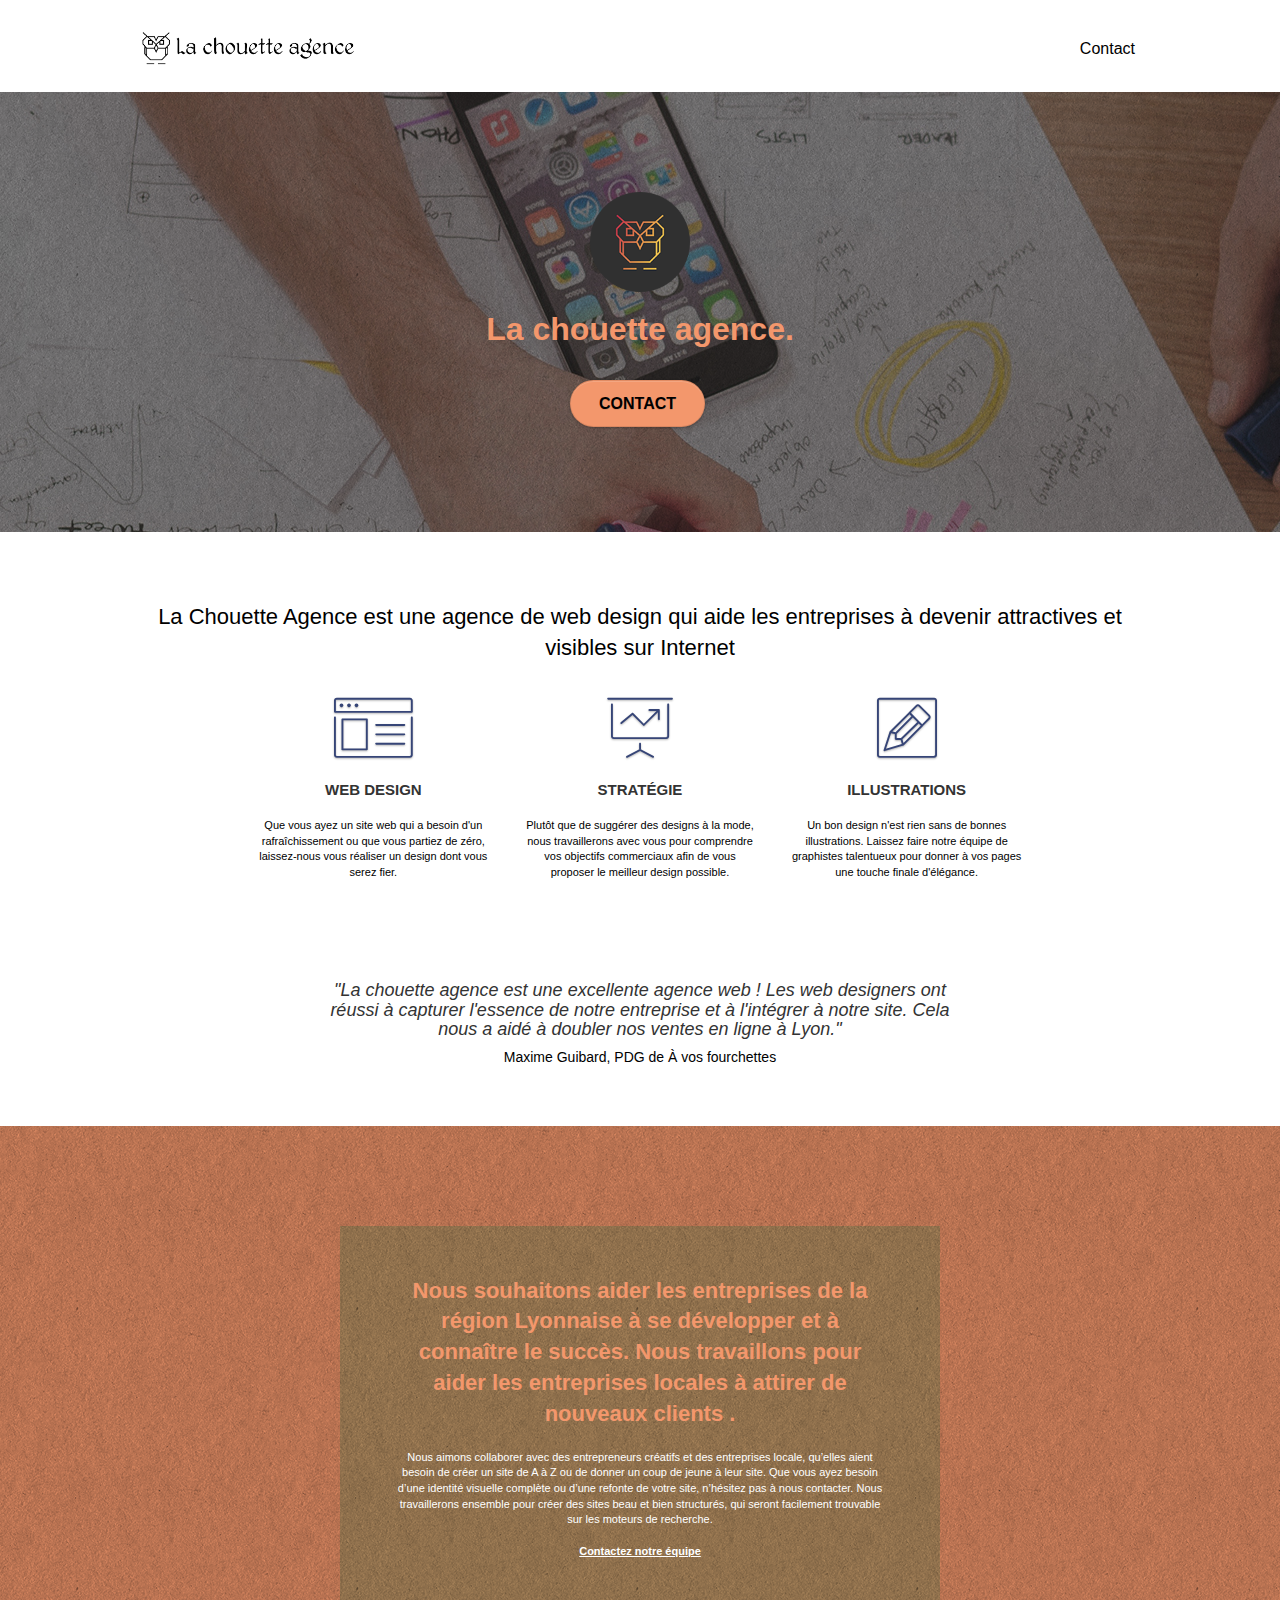
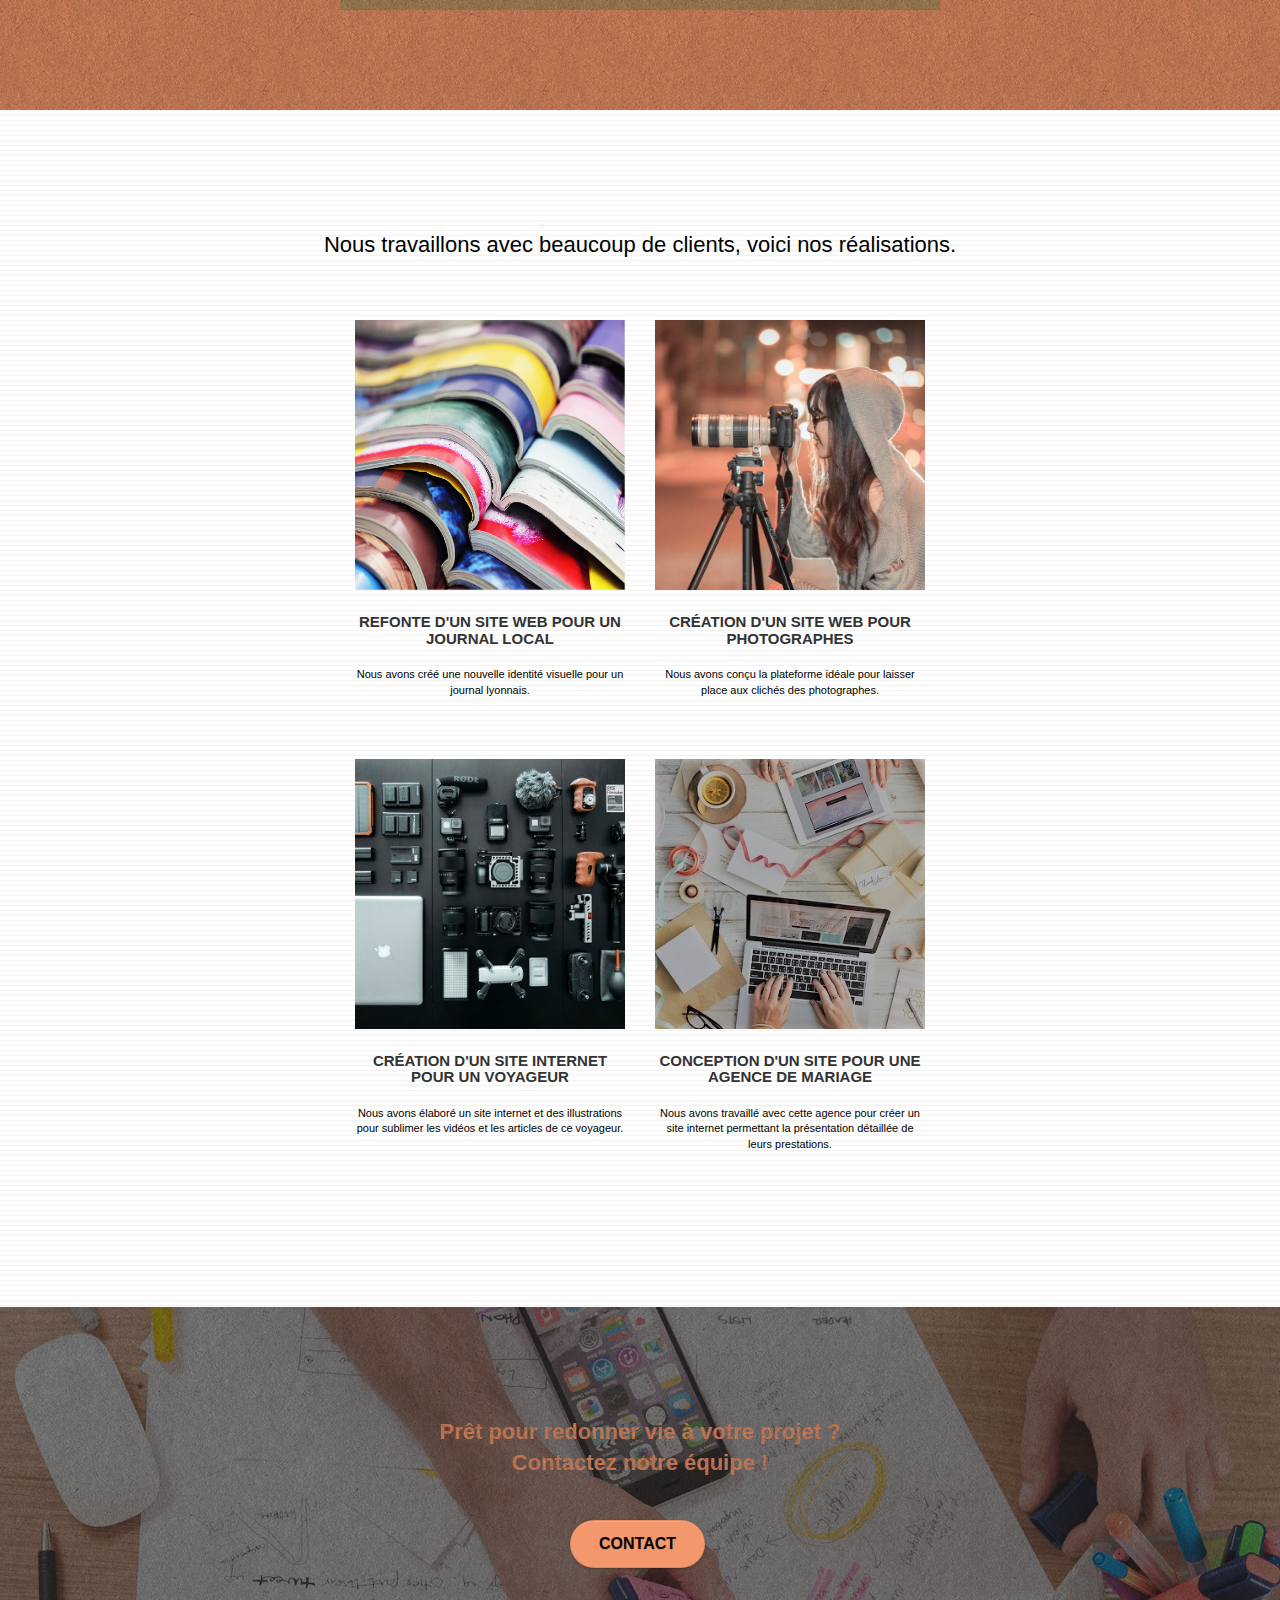
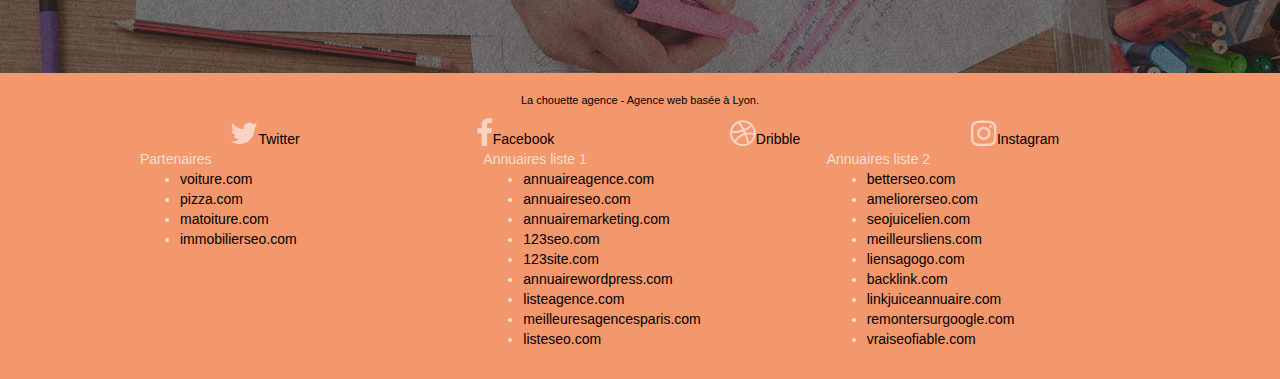
==== commit b3fe6083: "div keywords footer supprimé" ====
--- a/index.html
+++ b/index.html
@@ -246,8 +246,6 @@
 								<a class="social" href="index.html"><span class="fa fa-instagram icon-md"></span>Instagram</a>
 							</div>
 						</div>
-						<div class="keywords" style="color:#F3976C;">Agence web à paris, stratégie web, web design, illustrations, design de site web, site web, web, internet, site internet, site</div>
-					</div>
 					<div class="row">
 						<div class="col-sm-4">
 							Partenaires
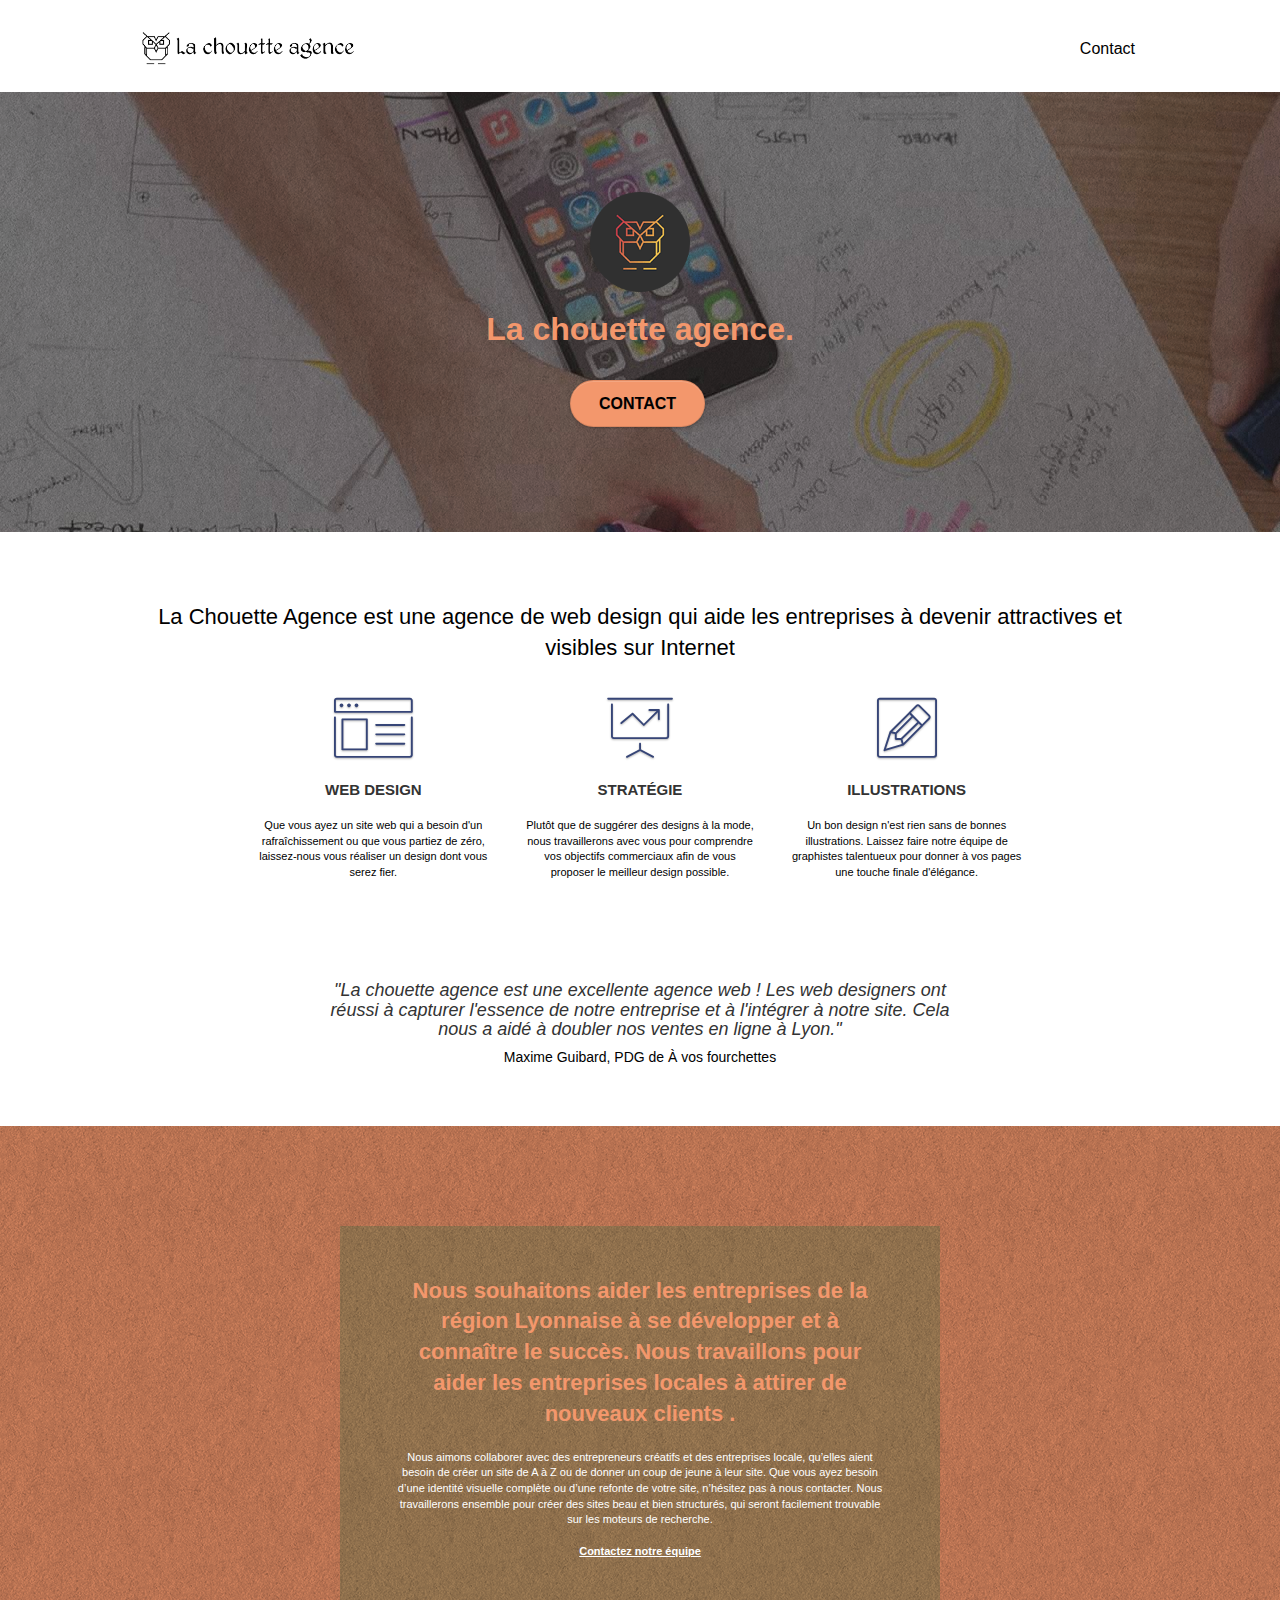
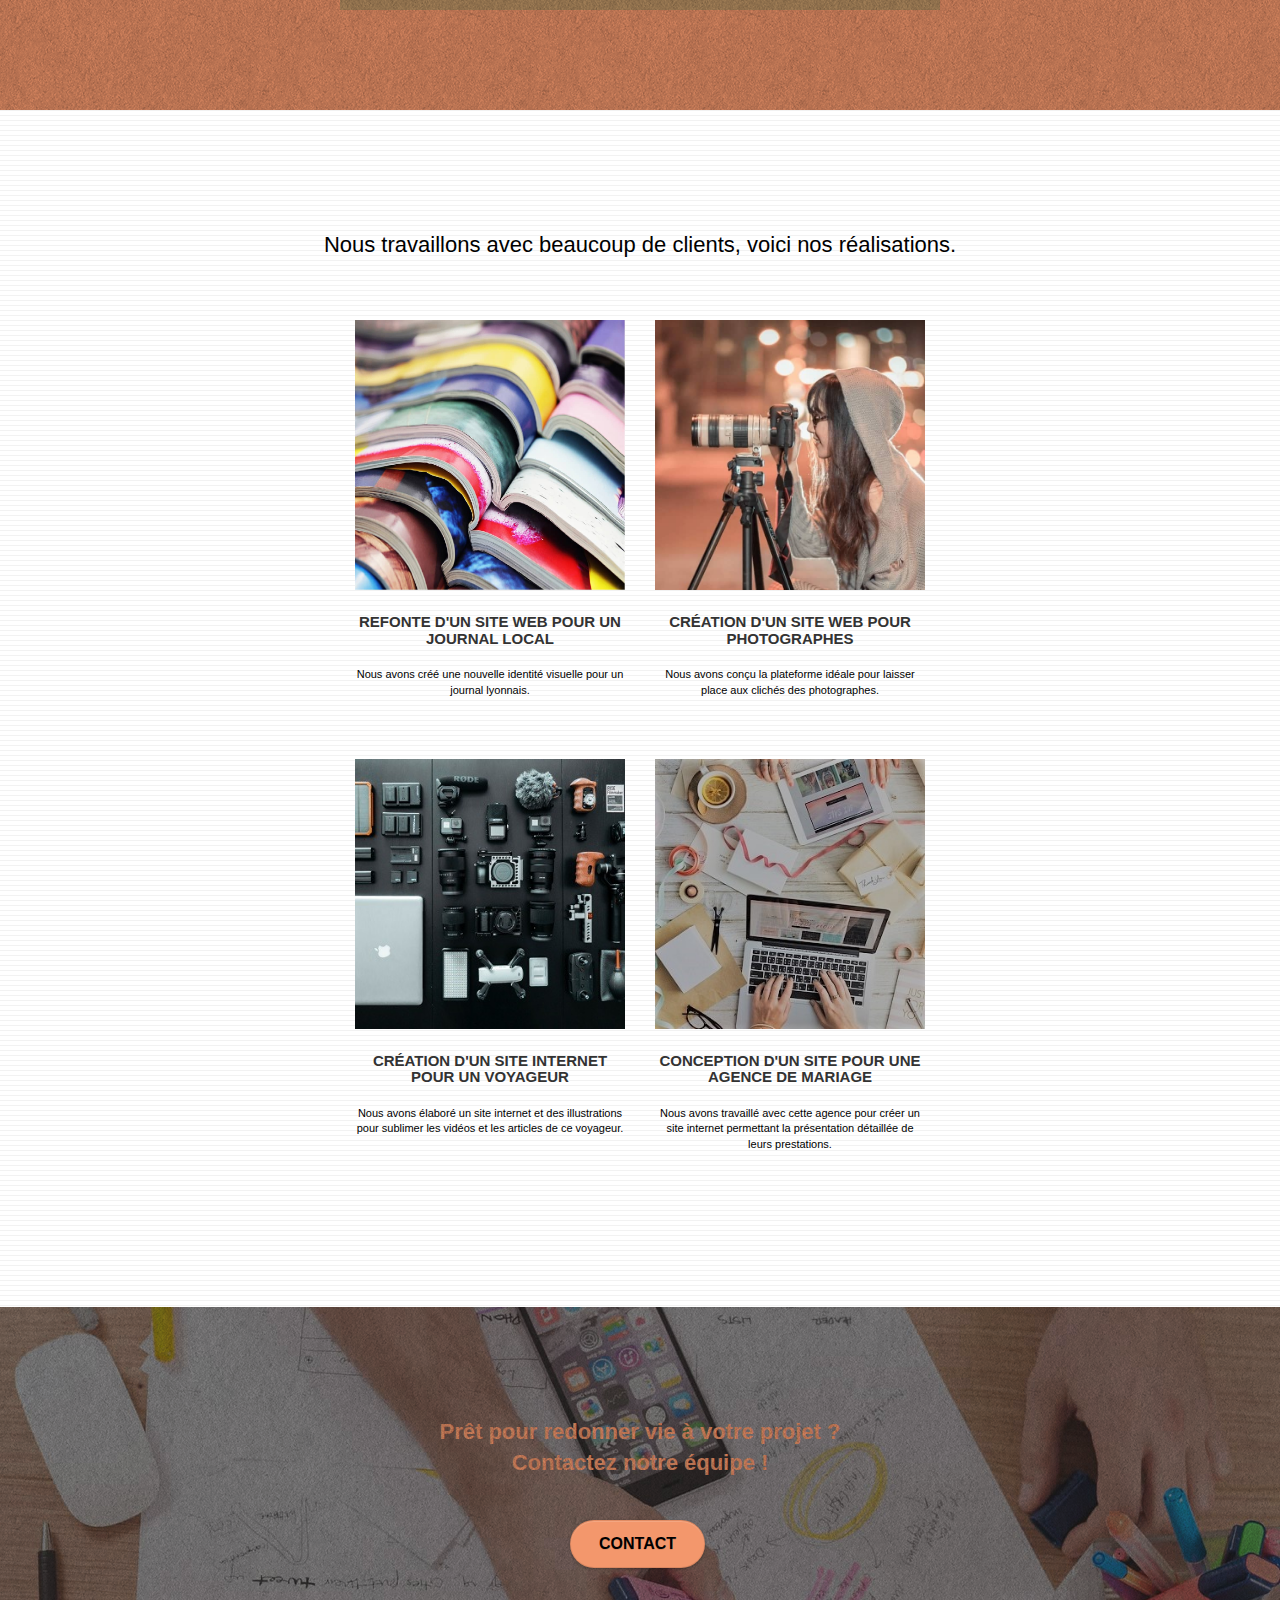
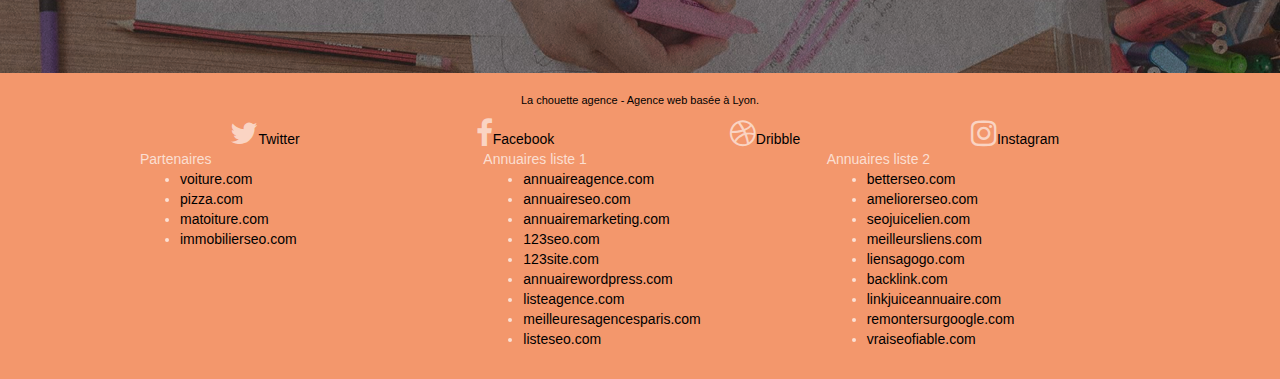
==== commit f571f392: "image compressée et bmp convertie en jpg" ====
--- a/index.html
+++ b/index.html
@@ -34,7 +34,6 @@
 <header>
 	<div class="bloc bgc-white l-bloc " id="bloc-0">
 		<div class="container bloc-sm">
-
 			<nav class="navbar row">
 				<div class="navbar-header">
 					<a class="navbar-brand" href="index.html"><img src="img/la-chouette-agence.png" alt="paris web design logo agence web meilleure agence" height="40" /></a>
@@ -176,7 +175,7 @@
 		</div>
 		<div class="row tight-width-whitespace portfolio-row">
 			<div class="col-sm-6">
-				<a href="#" data-lightbox="img/3.bmp" data-gallery-id="gallery-1" data-caption="Création d'un site internet pour un voyageur" data-frame="snapshot-lb"><img src="img/3.bmp" class="img-responsive portfolio-thumb" alt="paris web design logo agence web meilleure agence, Création d'un site web pour voyageur"/></a>
+				<a href="#" data-lightbox="img/3.jpg" data-gallery-id="gallery-1" data-caption="Création d'un site internet pour un voyageur" data-frame="snapshot-lb"><img src="img/3.jpg" class="img-responsive portfolio-thumb" alt="paris web design logo agence web meilleure agence, Création d'un site web pour voyageur"/></a>
 				<h3 class="mg-md text-center">
 					Création d'un site internet pour un voyageur
 				</h3>
@@ -185,7 +184,7 @@
 				</p>
 			</div>
 			<div class="col-sm-6">
-				<a href="#" data-lightbox="img/4.bmp" data-gallery-id="gallery-1" data-caption="Conception d'un site pour une agence de mariage" data-frame="snapshot-lb"><img src="img/4.bmp" class="img-responsive portfolio-thumb" alt="paris web design logo agence web meilleure agence, Création d'un site web pour agence de mariage" /></a>
+				<a href="#" data-lightbox="img/4.jpg" data-gallery-id="gallery-1" data-caption="Conception d'un site pour une agence de mariage" data-frame="snapshot-lb"><img src="img/4.jpg" class="img-responsive portfolio-thumb" alt="paris web design logo agence web meilleure agence, Création d'un site web pour agence de mariage" /></a>
 				<h3 class="mg-md text-center">
 					Conception d'un site pour une agence de mariage
 				</h3>
@@ -246,6 +245,7 @@
 								<a class="social" href="index.html"><span class="fa fa-instagram icon-md"></span>Instagram</a>
 							</div>
 						</div>
+					</div>
 					<div class="row">
 						<div class="col-sm-4">
 							Partenaires
--- a/style.css
+++ b/style.css
@@ -823,7 +823,7 @@
 }
 
 .bg-presentation {
-    background-image: url("img/image-de-presentation.bmp");
+    background-image: url("img/image-de-presentation.jpg");
 }
 
 @media (max-width: 1024px) {
